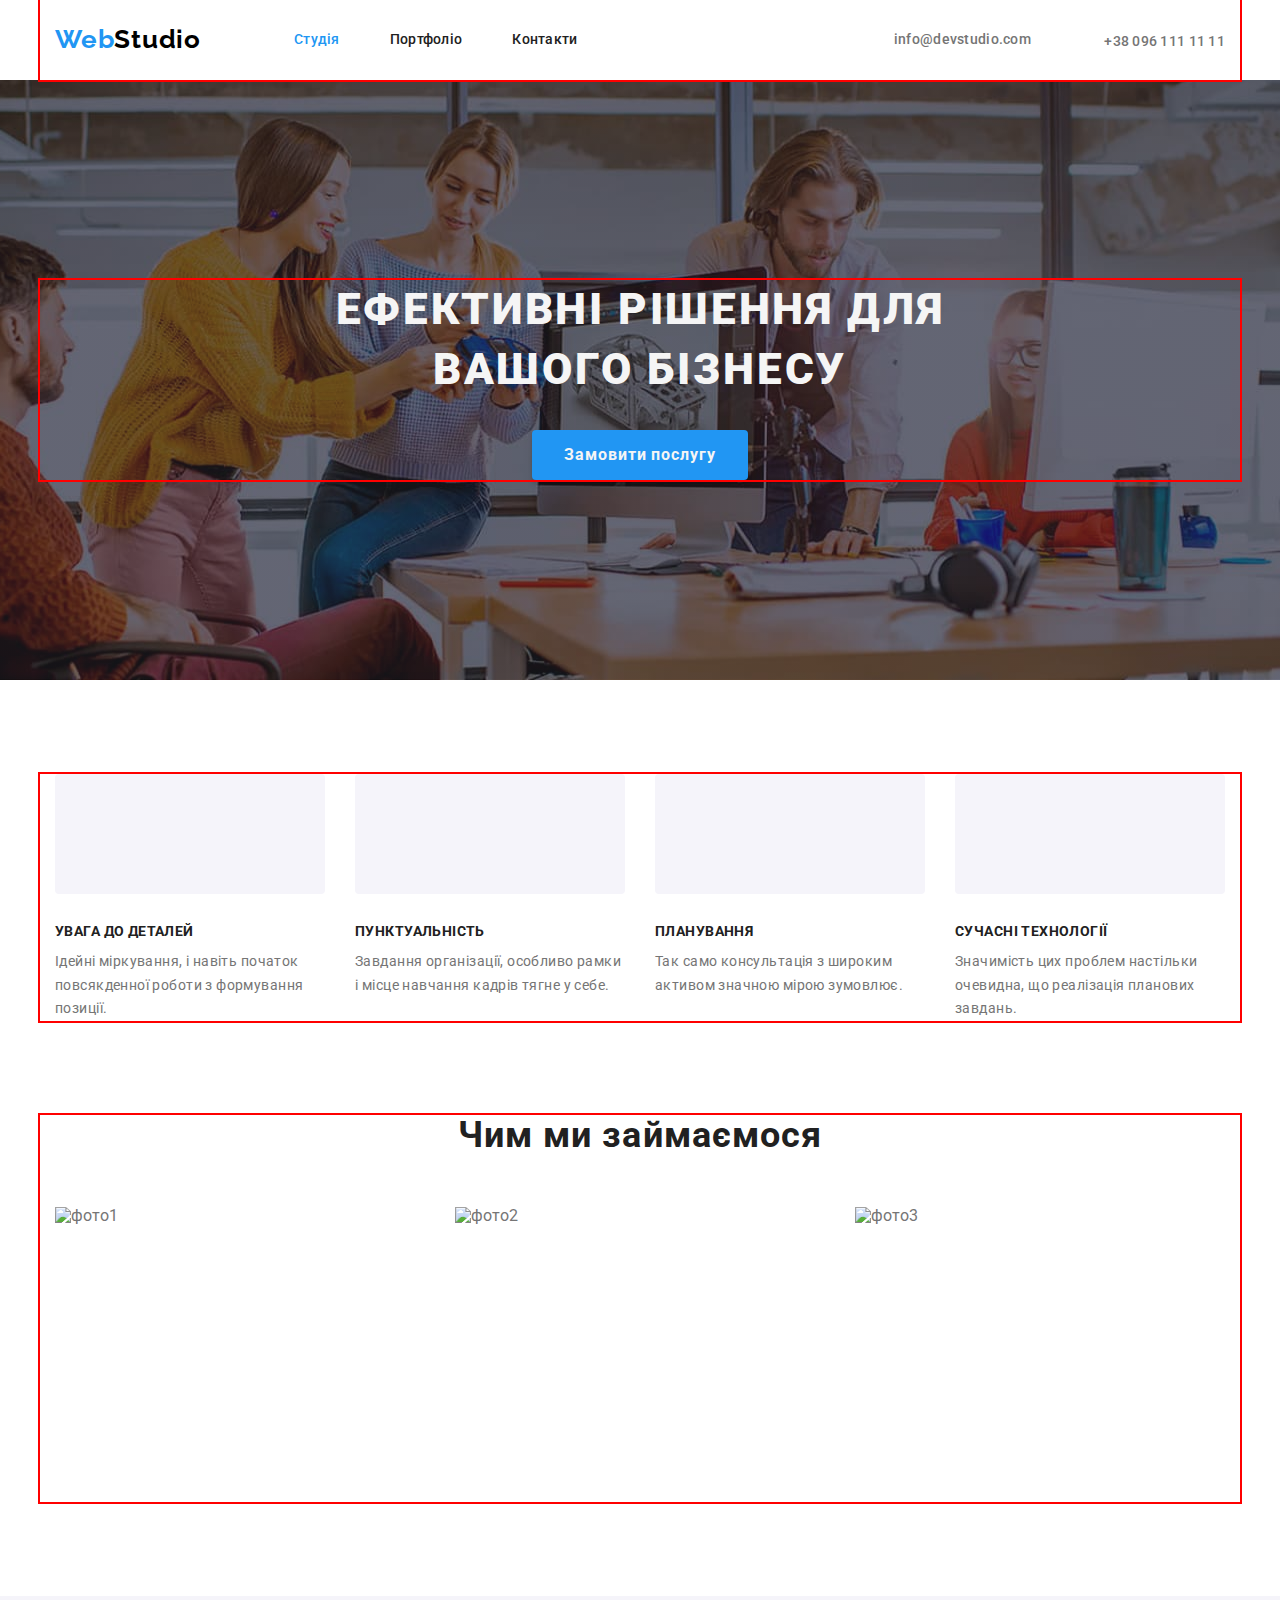
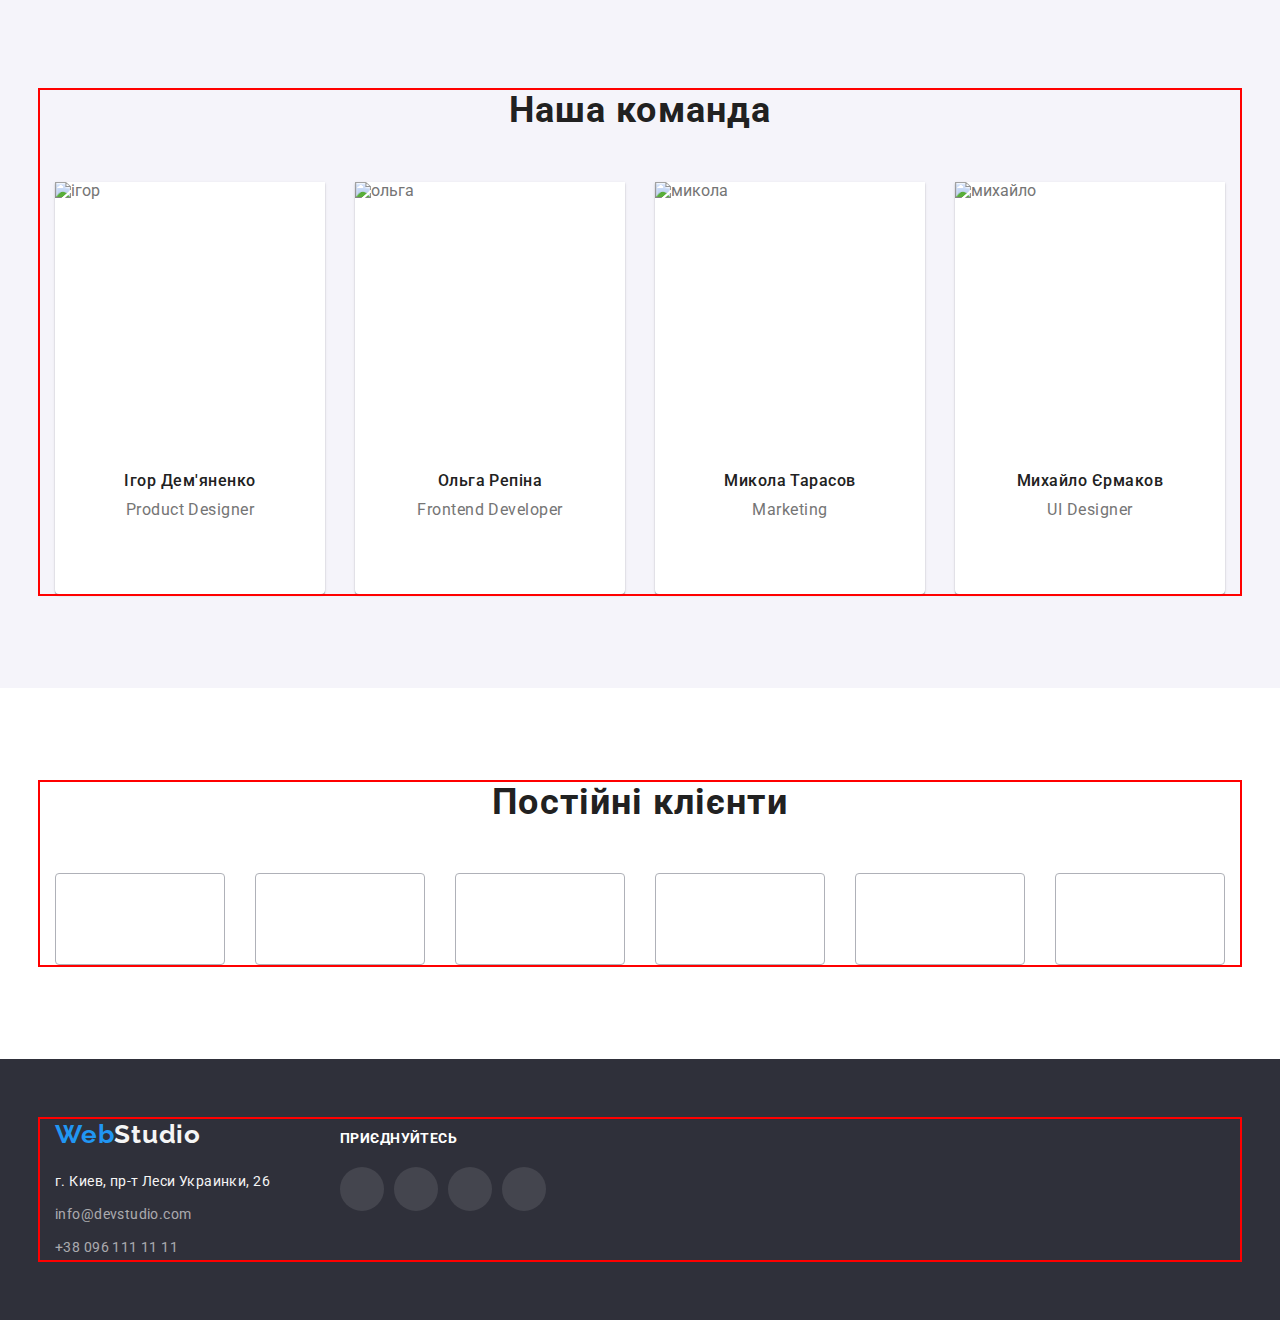
==== index.html @ 37b9185a "1" ====
<!DOCTYPE html>
<html lang="uk">
<head>
    <meta charset="UTF-8">
    <meta http-equiv="X-UA-Compatible" content="IE=edge">
    <meta name="viewport" content="width, initial-scale=1.0">
    <title>Document</title>
    <link
      rel="stylesheet"
      href="https://cdnjs.cloudflare.com/ajax/libs/modern-normalize/1.1.0/modern-normalize.css"
      integrity="sha512-Y0MM+V6ymRKN2zStTqzQ227DWhhp4Mzdo6gnlRnuaNCbc+YN/ZH0sBCLTM4M0oSy9c9VKiCvd4Jk44aCLrNS5Q=="
      crossorigin="anonymous"
      referrerpolicy="no-referrer"
    />
    <link rel="preconnect" href="https://fonts.googleapis.com">
    <link rel="preconnect" href="https://fonts.gstatic.com" crossorigin>
    <link
      href="https://fonts.googleapis.com/css2?family=Raleway:wght@700&family=Roboto:wght@400;500;700;900&display=swap"
      rel="stylesheet">
    <link rel="stylesheet" href="./css/styles.css">
</head>
<body>
    <header class="header">
        <div class="container">
        <a href="./index.html" class="logo">Web<span class="logo-black">Studio</span></a>
            <nav>
            <ul class="header-item list">
                <li><a href="./index.html" class="header-link current">Студія</a></li>
                <li><a href="./portfolio.html" class="header-link">Портфоліо</a></li>
                <li><a href="" class="header-link">Контакти</a></li>
            </ul>     
        </nav>
        <ul class="contact-item list">
            <li class="contact-list-list"><a href="mailto:info@devstudio.com" class="contact-link">
                <svg class="contact-icon" width="16" height="12">
                    <use href="./images/icons.svg#icon-envelope"></use>
                </svg>
                  info@devstudio.com</a>
            </li>
            <li><a href="tel:+380961111111" class="contact-link">
                <svg class="contact-icon" width="10" height="16">
                    <use href="./images/icons.svg#icon-vector"></use>
                  </svg>
                  +38 096 111 11 11</a>
            </li>
        </ul>
        </div>
    </header>
    <main>
        <section class="order">
        <div class="container">
        <h1 class="order-title">Ефективні рішення для вашого бізнесу</h1>
        <button type="button" class="order-btn">Замовити послугу</button>
        </div>
        </section>
        <section class="section features-content">
            <div class="container">
            <h2 class="visually-hidden">Особливості</h2>
            <ul class="features list">
            <li class="features-item">
                <div class="features-box">
                    <svg class="features-img" width="70" height="70">
                        <use href="./images/icons.svg#icon-antenna"></use>
                      </svg>
                </div>
                <h3 class="benefits">увага до деталей</h3>
                <p class="ben-about">Ідейні міркування, і навіть початок повсякденної роботи з формування позиції.</p>
            </li>
            <li class="features-item">
                <div class="features-box">
                    <svg class="features-img" width="70" height="70">
                        <use href="./images/icons.svg#icon-clock"></use>
                    </svg>
                </div>
                <h3 class="benefits">пунктуальність</h3>
                <p class="ben-about">Завдання організації, особливо рамки і місце навчання кадрів тягне у себе.</p>
            </li>
            <li class="features-item">
                <div class="features-box">
                    <svg class="features-img" width="70" height="70">
                        <use href="./images/icons.svg#icon-diagram"></use>
                    </svg>
                </div>
                <h3 class="benefits">планування</h3>
                <p class="ben-about">Так само консультація з широким активом значною мірою зумовлює.</p>
            </li>
            <li class="features-item">
                <div class="features-box">
                    <svg class="features-img" width="70" height="70">
                        <use href="./images/icons.svg#icon-astronaut"></use>
                    </svg>
                </div>
                <h3 class="benefits">сучасні технології</h3>
                <p class="ben-about">Значимість цих проблем настільки очевидна, що реалізація планових завдань.</p>
            </li>
            </ul>
            </div>
        </section>
        <section class="section about-section">
            <div class="container">
            <h2 class="about">Чим ми займаємося</h2>
            <ul class="list employment">
            <li class="employment-item"><img src="./images/photo1.jpg" alt="фото1" width="370" height="295" class="employment-image"></li>
            <li class="employment-item"><img src="./images/photo2.jpg" alt="фото2" width="370" height="295" class="employment-image"></li>
            <li class="employment-item"><img src="./images/photo3.jpg" alt="фото3" width="370" height="295" class="employment-image"></li>
            </ul>
            </div>
        </section>
        <section class="team-sec section">
            <div class="container">
            <h2 class="team-title">Наша команда</h2>
                    <ul class="team list">
                    <li class="team-win">
                        <img class="team-image" src="./images/photo4.jpg" alt="ігор" width="270" height="260">
                        <div class="team-box">
                            <h3 class="team-name">Ігор Дем'яненко</h3>
                            <p lang="en" class="team-text">Product Designer</p>
                            <ul class="team-soc list">
                                <li class="team-soc-item">
                                    <a href="" class="team-soc-link">
                                        <svg class="team-soc-icon" width="20" height="20">
                                          <use href="./images/icons.svg#icon-instagram"></use>
                                        </svg>
                                    </a>
                                </li>
                                <li class="team-soc-item">
                                    <a href="" class="team-soc-link">
                                        <svg class="team-soc-icon" width="20" height="20">
                                          <use href="./images/icons.svg#icon-twitter"></use>
                                        </svg>
                                    </a>
                                </li>
                                <li class="team-soc-item">
                                    <a href="" class="team-soc-link">
                                        <svg class="team-soc-icon" width="20" height="20">
                                          <use href="./images/icons.svg#icon-facebook"></use>
                                        </svg>
                                    </a>
                                </li>
                                <li class="team-soc-item">
                                    <a href="" class="team-soc-link">
                                    <svg class="team-soc-icon" width="20" height="20">
                                      <use href="./images/icons.svg#icon-linkedin"></use>
                                    </svg>
                                  </a>
                                </li>
                            </ul>
                        </div>               
                    </li>
                    <li class="team-win">
                        <img class="team-image" src="./images/photo5.jpg" alt="ольга" width="270" height="260">
                        <div class="team-box">
                            <h3 class="team-name">Ольга Репіна</h3>
                            <p lang="en" class="team-text">Frontend Developer</p>
                            <ul class="team-soc list">
                                <li class="team-soc-item">
                                    <a href="" class="team-soc-link">
                                        <svg class="team-soc-icon" width="20" height="20">
                                          <use href="./images/icons.svg#icon-instagram"></use>
                                        </svg>
                                    </a>
                                </li>
                                <li class="team-soc-item">
                                    <a href="" class="team-soc-link">
                                        <svg class="team-soc-icon" width="20" height="20">
                                          <use href="./images/icons.svg#icon-twitter"></use>
                                        </svg>
                                    </a>
                                </li>
                                <li class="team-soc-item">
                                    <a href="" class="team-soc-link">
                                        <svg class="team-soc-icon" width="20" height="20">
                                          <use href="./images/icons.svg#icon-facebook"></use>
                                        </svg>
                                    </a>
                                </li>
                                <li class="team-soc-item">
                                    <a href="" class="team-soc-link">
                                    <svg class="team-soc-icon" width="20" height="20">
                                      <use href="./images/icons.svg#icon-linkedin"></use>
                                    </svg>
                                  </a>
                                </li>
                            </ul>
                        </div>
                    </li>
                    <li class="team-win">
                        <img class="team-image" src="./images/photo6.jpg" alt="микола" width="270" height="260">
                        <div class="team-box">
                            <h3 class="team-name">Микола Тарасов</h3>
                            <p lang="en" class="team-text">Marketing</p>
                            <ul class="team-soc list">
                                <li class="team-soc-item">
                                    <a href="" class="team-soc-link">
                                        <svg class="team-soc-icon" width="20" height="20">
                                          <use href="./images/icons.svg#icon-instagram"></use>
                                        </svg>
                                    </a>
                                </li>
                                <li class="team-soc-item">
                                    <a href="" class="team-soc-link">
                                        <svg class="team-soc-icon" width="20" height="20">
                                          <use href="./images/icons.svg#icon-twitter"></use>
                                        </svg>
                                    </a>
                                </li>
                                <li class="team-soc-item">
                                    <a href="" class="team-soc-link">
                                        <svg class="team-soc-icon" width="20" height="20">
                                          <use href="./images/icons.svg#icon-facebook"></use>
                                        </svg>
                                    </a>
                                </li>
                                <li class="team-soc-item">
                                    <a href="" class="team-soc-link">
                                    <svg class="team-soc-icon" width="20" height="20">
                                      <use href="./images/icons.svg#icon-linkedin"></use>
                                    </svg>
                                  </a>
                                </li>
                            </ul>
                        </div>
                   </li>
                    <li class="team-win">
                        <img class="team-image" src="./images/photo7.jpg" alt="михайло" width="270" height="260">
                        <div class="team-box">
                            <h3 class="team-name">Михайло Єрмаков</h3>
                            <p lang="en" class="team-text">UI Designer</p>
                            <ul class="team-soc list">
                                <li class="team-soc-item">
                                    <a href="" class="team-soc-link">
                                        <svg class="team-soc-icon" width="20" height="20">
                                          <use href="./images/icons.svg#icon-instagram"></use>
                                        </svg>
                                    </a>
                                </li>
                                <li class="team-soc-item">
                                    <a href="" class="team-soc-link">
                                        <svg class="team-soc-icon" width="20" height="20">
                                          <use href="./images/icons.svg#icon-twitter"></use>
                                        </svg>
                                    </a>
                                </li>
                                <li class="team-soc-item">
                                    <a href="" class="team-soc-link">
                                        <svg class="team-soc-icon" width="20" height="20">
                                          <use href="./images/icons.svg#icon-facebook"></use>
                                        </svg>
                                    </a>
                                </li>
                                <li class="team-soc-item">
                                    <a href="" class="team-soc-link">
                                    <svg class="team-soc-icon" width="20" height="20">
                                      <use href="./images/icons.svg#icon-linkedin"></use>
                                    </svg>
                                  </a>
                                </li>
                            </ul>
                        </div>
                    </li>
                </ul>
            </div>
        </section>
        <section class="section">
            <div class="container">
                <h2 class="team-title">Постійні клієнти</h2>
                <ul class="customers-list list">
                    <li class="customers-item">
                        <a href="" class="customers-link">
                            <svg class="customers-logo" width="106" height="60">
                              <use href="./images/icons.svg#icon-logo"></use>
                            </svg>
                          </a>
                    </li>
                    <li class="customers-item">
                        <a href="" class="customers-link">
                            <svg class="customers-logo" width="106" height="60">
                              <use href="./images/icons.svg#icon-logo-1"></use>
                            </svg>
                          </a>
                    </li>
                    <li class="customers-item">
                        <a href="" class="customers-link">
                            <svg class="customers-logo" width="106" height="60">
                              <use href="./images/icons.svg#icon-logo-2"></use>
                            </svg>
                          </a>
                    </li>
                    <li class="customers-item">
                        <a href="" class="customers-link">
                            <svg class="customers-logo" width="106" height="60">
                              <use href="./images/icons.svg#icon-logo-3"></use>
                            </svg>
                          </a>
                    </li>
                    <li class="customers-item">
                        <a href="" class="customers-link">
                            <svg class="customers-logo" width="106" height="60">
                              <use href="./images/icons.svg#icon-logo-4"></use>
                            </svg>
                          </a>
                    </li>
                    <li class="customers-item">
                        <a href="" class="customers-link">
                            <svg class="customers-logo" width="106" height="60">
                              <use href="./images/icons.svg#icon-logo-5"></use>
                            </svg>
                          </a>
                    </li>
                </ul>

            </div>

        </section>
    </main>
    <footer class="footer">
        <div class="container">
            <div class="footer-info">
                <div class="footer-adress-section">
            <a href="./index.html" class="logo-footer">Web<span class="logo-white">Studio</span></a>
            <address class="adress">
                <ul class="footer-adress list">
                    <li class="footer-list"><a href="https://goo.gl/maps/CPtrU1FHBa2aNyZL9" class="adress-nav" target="_blank" rel="noopener noreferrer nofollow">г. Киев, пр-т Леси Украинки, 26</a></li>
                    <li class="footer-list"><a href="mailto:info@devstudio.com" class="main-nav">info@devstudio.com</a></li>
                    <li class="footer-list"><a href="tel:+380961111111" class="main-nav">+38 096 111 11 11</a></li>
                </ul>
            </address>
                </div>
                <div class="footer-soc">
                    <h2 class="footer-soc-title">приєднуйтесь</h2>
                    <ul class="footer-soc-list list">
                        <li class="footer-soc-items">
                            <a class="footer-soc-link" href="">
                                <svg class="footer-soc-icon" width="20" height="20">
                                  <use href="./images/icons.svg#icon-instagram"></use>
                                </svg>
                              </a>
                        </li>
                        <li class="footer-soc-items">
                            <a class="footer-soc-link" href="">
                                <svg class="footer-soc-icon" width="20" height="20">
                                  <use href="./images/icons.svg#icon-twitter"></use>
                                </svg>
                              </a>
                        </li>
                        <li class="footer-soc-items">
                            <a class="footer-soc-link" href="">
                                <svg class="footer-soc-icon" width="20" height="20">
                                  <use href="./images/icons.svg#icon-facebook"></use>
                                </svg>
                              </a>
                        </li>
                        <li class="footer-soc-items">
                            <a class="footer-soc-link" href="">
                                <svg class="footer-soc-icon" width="20" height="20">
                                  <use href="./images/icons.svg#icon-linkedin"></use>
                                </svg>
                              </a>
                        </li>
                    </ul>
                </div>
             </div>
        </div>
    </footer>
</body>
</html>
---- css/styles.css ----
:root {
    --secondary-white-color: #F5F5F5;
    --primary-white-color: #FFFFFF;
    --title-text-color: #212121;
    --primary-text-color: #757575;
    --accent-color: #2196F3;
}
body {
    background-color: var(--primary-white-color);
    color: var(--primary-text-color);
    font-family:'Roboto', sans-serif;
    font-style: normal;
}
h1,
h2,
h3,
p,
ul {
    margin: 0;
}
ul {
    padding: 0;
}
img {
    display: block;
    max-width: 100%;
    height: auto;
}
a {
    text-decoration: none;
}
.section {
    padding-top: 94px;
    padding-bottom: 94px;
}
.list {
    list-style: none;
}
.container {
    width: 1200px;
    padding-right: 15px;
    padding-left: 15px;
    margin: 0 auto;
    outline: 2px solid red;
}
.header .container {
    display: flex;
    align-items: center;
}
.logo {
    color: var(--accent-color);
    font-family: 'Raleway', sans-serif;
    font-weight: 700;
    font-size: 26px;
    line-height: 1.2;
    letter-spacing: 0.03em;
    text-decoration: none;

    display: inline-block;
    margin-right: 93px;
    align-items: center;
}
.logo-black {
    color: #000000;
}
.header {
    font-weight: 500;
    font-size: 14px;
    line-height: 1.14;
    background: var(--primary-white-color);
}
.header-link:hover,
.header-link:focus  {
    color: var(--accent-color);
}
.header-link {
    font-weight: 500;
    font-size: 14px;
    line-height: 1.14;
    letter-spacing: 0.02em;
    text-decoration: none;
    color: var(--title-text-color);

    display: block;
    padding: 32px 0 32px;
}
.current {
    color: var(--accent-color);
}
.header-item {
    text-align: center;
    display: flex;
    column-gap: 50px;
    margin-left: auto;
    color: var(--title-text-color);
}
.contact-item {
    display: flex;
    margin-left: auto;
    column-gap: 50px;
}
.contact-link {
    font-weight: 500;
    font-size: 14px;
    color: var(--primary-text-color);
    line-height: 1.14;
    letter-spacing: 0.02em;
    text-decoration: none;
}
.contact-link:hover,
.contact-link:focus {
    color: var(--accent-color);
}
.contact-list-list {
    display: flex;
    align-items: center;
    justify-content: center;
}
.contact-icon {
    margin-right: 10px;
    fill: currentColor;
}
.order {
    background: #2F303A;
    padding: 200px 0;
    max-width: 1600px;
    margin: 0 auto;
    background-image: linear-gradient(rgba(47, 48, 58, 0.4), rgba(47, 48, 58, 0.4)), url(../images/hero-bg.jpg);
    background-repeat: no-repeat;
    background-position: center;
    background-size: cover;
}
.order-title {
    font-weight: 900;
    font-size: 44px;
    line-height: 1.36;
    letter-spacing: 0.06em;
    text-align: center;
    text-transform: uppercase;
    color: var(--secondary-white-color);

    max-width: 696px;
    margin: 0 auto;
    margin-bottom: 30px;
}
.order-btn {
    padding: 10px 32px;
    margin: 0 auto;
}
.order-btn {
    min-width: 216px;
    height: 50px;
    font-family: 'Roboto';
    background: var(--accent-color);
    box-shadow: 0px 4px 4px rgba(0, 0, 0, 0.15);
    font-weight: 700;
    font-size: 16px;
    line-height: 1.87;
    letter-spacing: 0.06em;
    color: var(--secondary-white-color);

    cursor: pointer;
    align-items: center;
    text-align: center;
    display: flex;
    border-radius: 4px;
    border: none;
}
.order-btn:hover,
.order-btn:focus {
    background-color: #188CE8;
}
.features {
    display: flex;
    column-gap: 30px;
}
.features-img {
    display: flex;
    align-items: center;
    justify-content: center;
}
.features-box {
    width: 270px;
    height: 120px;
    background: #F5F4FA;
    border-radius: 4px;
    align-items: center;
    justify-content: center;
    margin-bottom: 30px;
    display: flex;
}
.features-item {
    flex-basis: calc((100% - 90px) / 4);
}
.benefits {
    font-weight: 700;
    font-size: 14px;
    line-height: 1.14;
    letter-spacing: 0.03em;
    text-transform: uppercase;
    color: var(--title-text-color);
    margin-bottom: 10px;
}
.ben-about {
    font-size: 14px;
    line-height: 1.71;
    letter-spacing: 0.03em;
}
.about-section {
    padding-top: 0;
}
.employment {
    display: flex;
    column-gap: 30px;
}
.about {
    font-weight: 700;
    font-size: 36px;
    line-height: 1.16;
    letter-spacing: 0.03em;
    color: var(--title-text-color);
    text-align: center;

    margin-bottom: 50px;
}
.team {
    display: flex;
    column-gap: 30px;
}
.team-sec {
    background-color: #F5F4FA;
}
.team-title {
    font-weight: 700;
    font-size: 36px;
    line-height: 1.16;
    letter-spacing: 0.03em;
    color: var(--title-text-color);
    text-align: center;

    margin-bottom: 50px;
}
.team-box {
    padding: 30px 0;
}
.team-soc {
    display: flex;
    justify-content: center;
    column-gap: 10px;
}
.team-soc-link {
    width: 44px;
    height: 44px;
    border-radius: 50%;
    display: flex;
    align-items: center;
    justify-content: center;
}
.team-soc-icon {
    fill: #AFB1B8;
}
.team-soc-link:hover,
.team-soc-link:focus {
    background-color: var(--accent-color);
}
.team-soc-link:hover .team-soc-icon,
.team-soc-link:focus .team-soc-icon {
    fill: #FFFFFF;
}
.team-name {
    font-weight: 500;
    font-size: 16px;
    line-height: 1.18;
    letter-spacing: 0.03em;
    color: var(--title-text-color);
    text-align: center;

    margin-bottom: 10px;
}
.team-text {
    font-size: 16px;
    line-height: 1.18;
    letter-spacing: 0.03em;
    text-align: center;
    color: var(--primary-text-color);
}
.team-win {
    background: #FFFFFF;
    box-shadow: 0px 1px 3px rgba(0, 0, 0, 0.12), 
    0px 1px 1px rgba(0, 0, 0, 0.14), 
    0px 2px 1px rgba(0, 0, 0, 0.2);
    border-radius: 0px 0px 4px 4px;

    width: calc((100% - 60px) / 3);
}
.customers-list {
    display: flex;
    align-items: center;
    justify-content: center;
    gap: 30px;
}
.customers-item {
    width: 170px;
    height: 92px;
}
.customers-link {
    display: flex;
    justify-content: center;
    align-items: center;
    width: 100%;
    height: 100%;
    border: 1px solid #AFB1B8;
    border-radius: 4px;
}
.customers-logo {
    fill: #AFB1B8;
}
.customers-link:hover,
.customers-link:focus {
    border-color: #2196F3;
}
.customers-link:hover .customers-logo,
.customers-link:focus .customers-logo {
    fill: #2196F3;
}
.footer {
    background: #2F303A;
    padding: 60px 0 60px;
}
.logo-footer {
    font-family: 'Raleway', sans-serif;
    font-style: normal;
    font-weight: 700;
    font-size: 26px;
    line-height: 1.19;
    letter-spacing: 0.03em;
    color: var(--accent-color);
    display: inline-block;

    margin-bottom: 20px;
}
.adress {
    font-style: normal;
}
.logo-white {
    color: var(--secondary-white-color);
}
.footer-list {
    margin-bottom: 9px;
}
.footer-list:last-child {
    margin-bottom: 0;
}
.adress-nav {
    font-size: 14px;
    line-height: 1.71;
    letter-spacing: 0.03em;
    color: var(--secondary-white-color);
    text-decoration: none;
}
.adress-nav:hover,
.adress-nav:focus {
    color: var(--accent-color);
}
.main-nav {
    font-size: 14px;
    line-height: 1.71;
    letter-spacing: 0.03em;
    color: rgba(255, 255, 255, 0.6);
    text-decoration: none;
}
.main-nav:hover,
.main-nav:focus {
    color: var(--accent-color);
}
.footer-info {
    display: flex;
    gap: 70px;
    align-items: baseline;
}
.footer-soc-title {
    font-weight: 700;
    font-size: 14px;
    line-height: 1.14;
    letter-spacing: 0.03em;
    text-transform: uppercase;
    color: var(--primary-white-color);
    margin-bottom: 20px;
}
.footer-soc-link {
    width: 44px;
    height: 44px;
    border-radius: 50%;
    display: flex;
    align-items: center;
    justify-content: center;
    background: rgba(255, 255, 255, 0.1);
    fill: #FFFFFF;
}
.footer-soc-list {
    display: flex;
    column-gap: 10px;
}
.portfolio {
    display: flex;
    justify-content: center;
    column-gap: 8px;
    margin-bottom: 50px;
}
.fil-btn {
    padding: 6px 22px;

    font-family: 'Roboto';
    background: #F5F4FA;
    border-radius: 4px;
    font-weight: 500;
    font-size: 16px;
    line-height: 1.62;
    letter-spacing: 0.03em;
    color: var(--title-text-color);
    text-align: center;
    border-radius: 4px;
    border: none;

    cursor: pointer;
}
.fil-btn:hover,
.fil-btn:focus {
    background: var(--accent-color);
    font-weight: 500;
    font-size: 16px;
    line-height: 1.62;
    color: var(--secondary-white-color);
    box-shadow: 0px 3px 1px rgba(0, 0, 0, 0.1),
    0px 1px 2px rgba(0, 0, 0, 0.08),
    0px 2px 2px rgba(0, 0, 0, 0.12);
    text-align: center;
    border-radius: none;
}
.portfolio-tech {
    display: flex;
    flex-wrap: wrap;
    gap: 30px;
}
.visually-hidden {
    position: absolute;
    white-space: nowrap;
    width: 1px;
    height: 1px;
    overflow: hidden;
    border: 0;
    padding: 0;
    clip: rect(0 0 0 0);
    clip-path: inset(50%);
    margin: -1px;
}
.projects {
    background-color: var(--secondary-white-color);
    flex-basis: calc((100% - 60px) / 3);
}
.portfolio-block {
    padding: 20px 24px;
    background: #FFFFFF;
    border: 1px solid #EEEEEE;
    border-top: none;
}
.projects-name {
    font-weight: 700;
    font-size: 18px;
    line-height: 2;
    letter-spacing: 0.06em;
    color: var(--title-text-color);

    margin-bottom: 4px;
}
.projects-class {
    font-size: 16px;
    line-height: 1.87;
    letter-spacing: 0.03em;
}
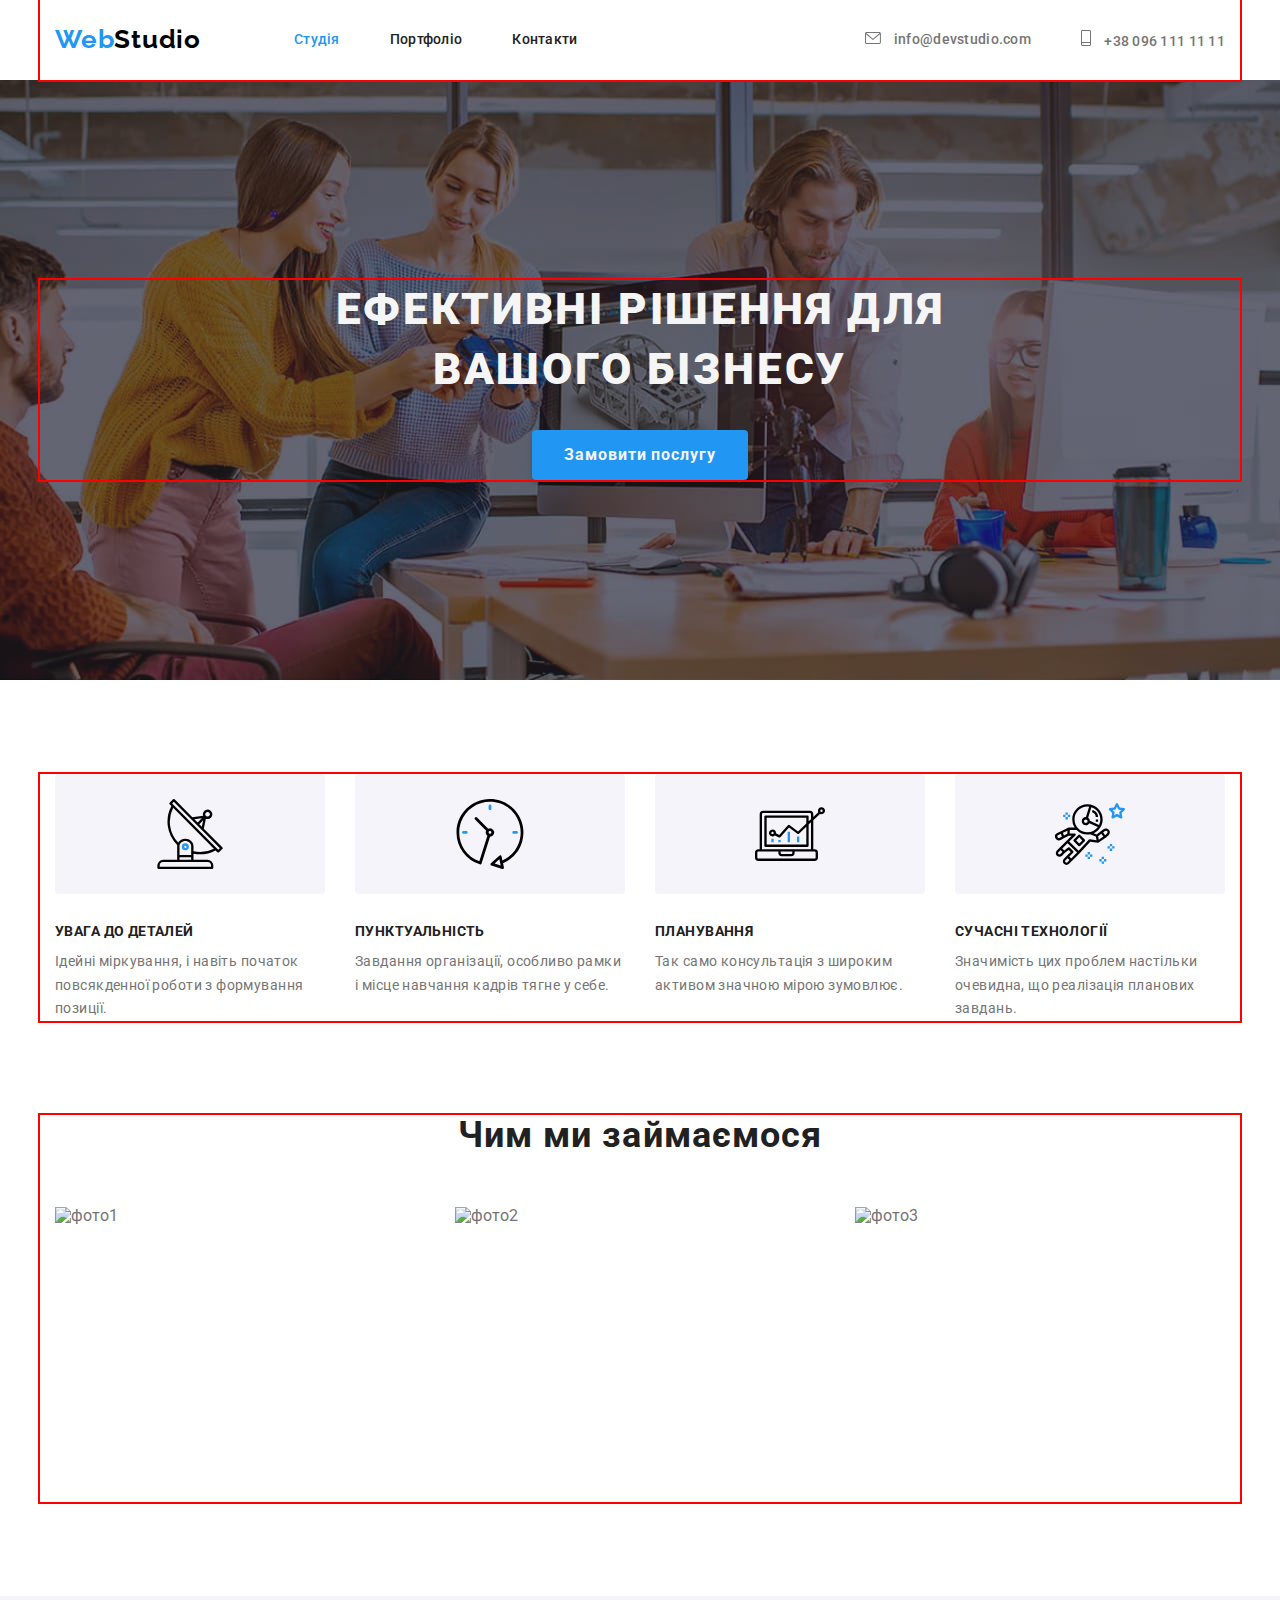
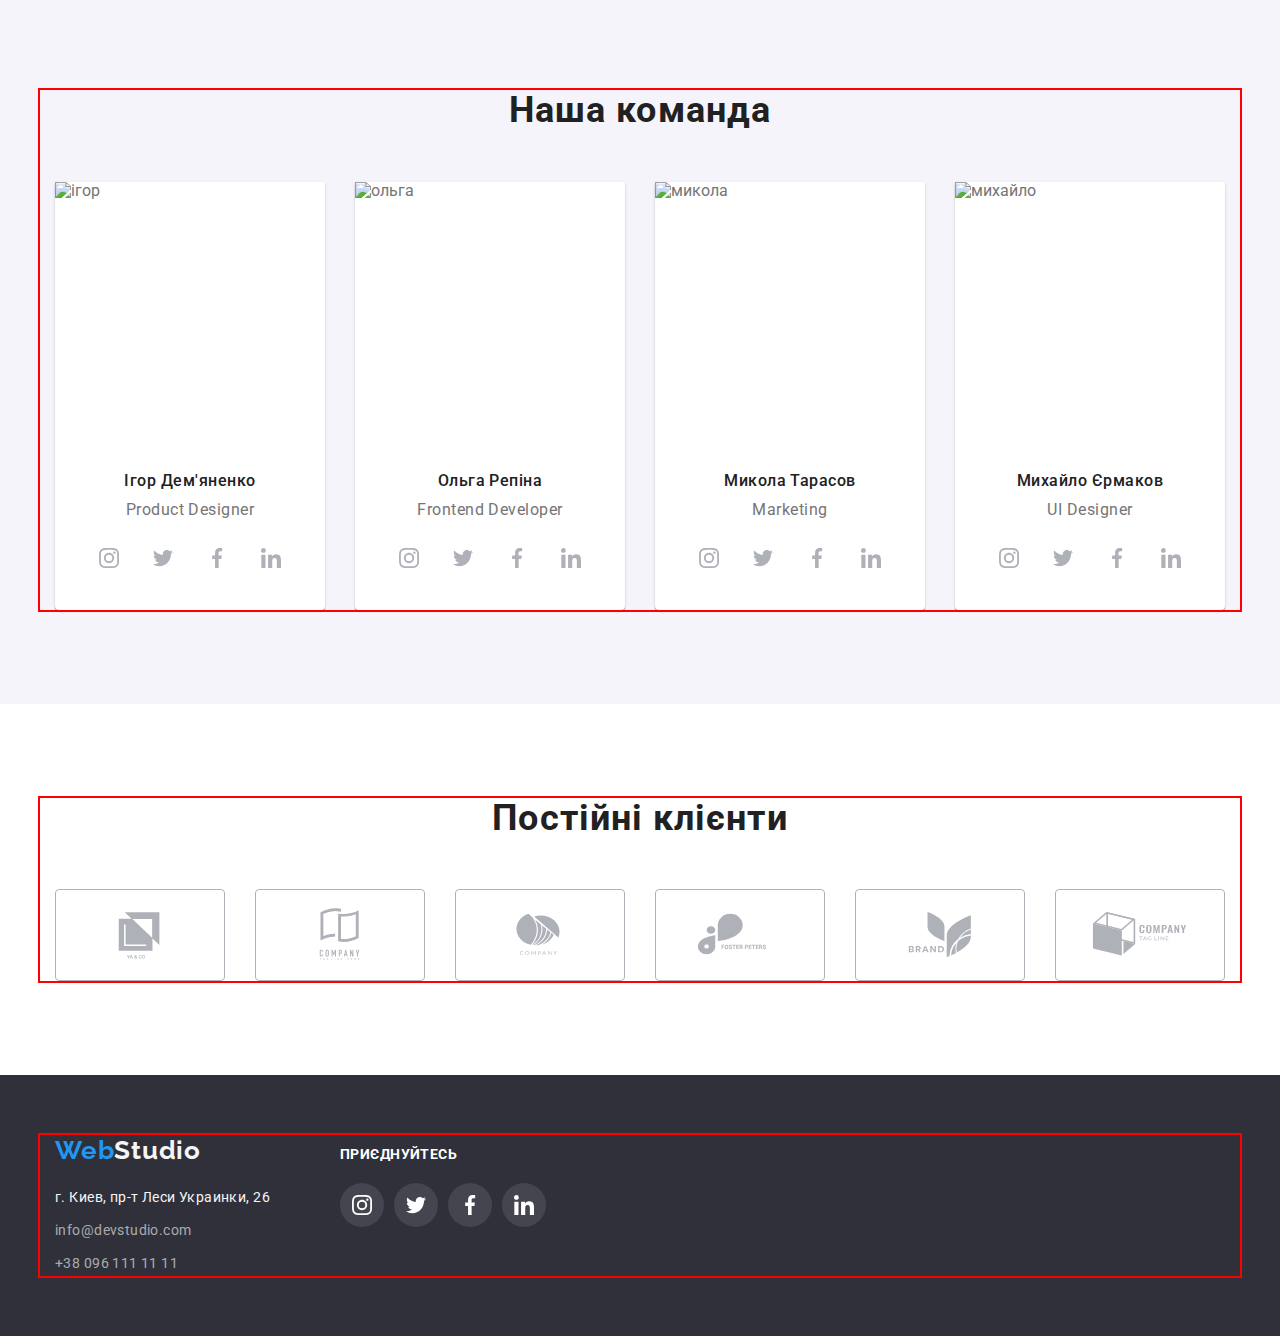
==== commit 7ad8a9bf: "1" ====
--- a/index.html
+++ b/index.html
@@ -327,7 +327,7 @@
             </address>
                 </div>
                 <div class="footer-soc">
-                    <h2 class="footer-soc-title">приєднуйтесь</h2>
+                    <p class="footer-soc-title">приєднуйтесь</p>
                     <ul class="footer-soc-list list">
                         <li class="footer-soc-items">
                             <a class="footer-soc-link" href="">
--- a/css/styles.css
+++ b/css/styles.css
@@ -283,6 +283,7 @@
     letter-spacing: 0.03em;
     text-align: center;
     color: var(--primary-text-color);
+    margin-bottom: 16px;
 }
 .team-win {
     background: #FFFFFF;
@@ -326,6 +327,7 @@
 .footer {
     background: #2F303A;
     padding: 60px 0 60px;
+    display: flex;
 }
 .logo-footer {
     font-family: 'Raleway', sans-serif;
@@ -396,6 +398,10 @@
     justify-content: center;
     background: rgba(255, 255, 255, 0.1);
     fill: #FFFFFF;
+}
+.footer-soc-link:hover,
+.footer-soc-link:focus {
+    background-color: var(--accent-color);
 }
 .footer-soc-list {
     display: flex;
@@ -458,6 +464,10 @@
     background-color: var(--secondary-white-color);
     flex-basis: calc((100% - 60px) / 3);
 }
+.projects:hover {
+    box-shadow: 0px 1px 1px rgba(0, 0, 0, 0.12), 0px 4px 4px rgba(0, 0, 0, 0.06), 
+    1px 4px 6px rgba(0, 0, 0, 0.16);
+}
 .portfolio-block {
     padding: 20px 24px;
     background: #FFFFFF;
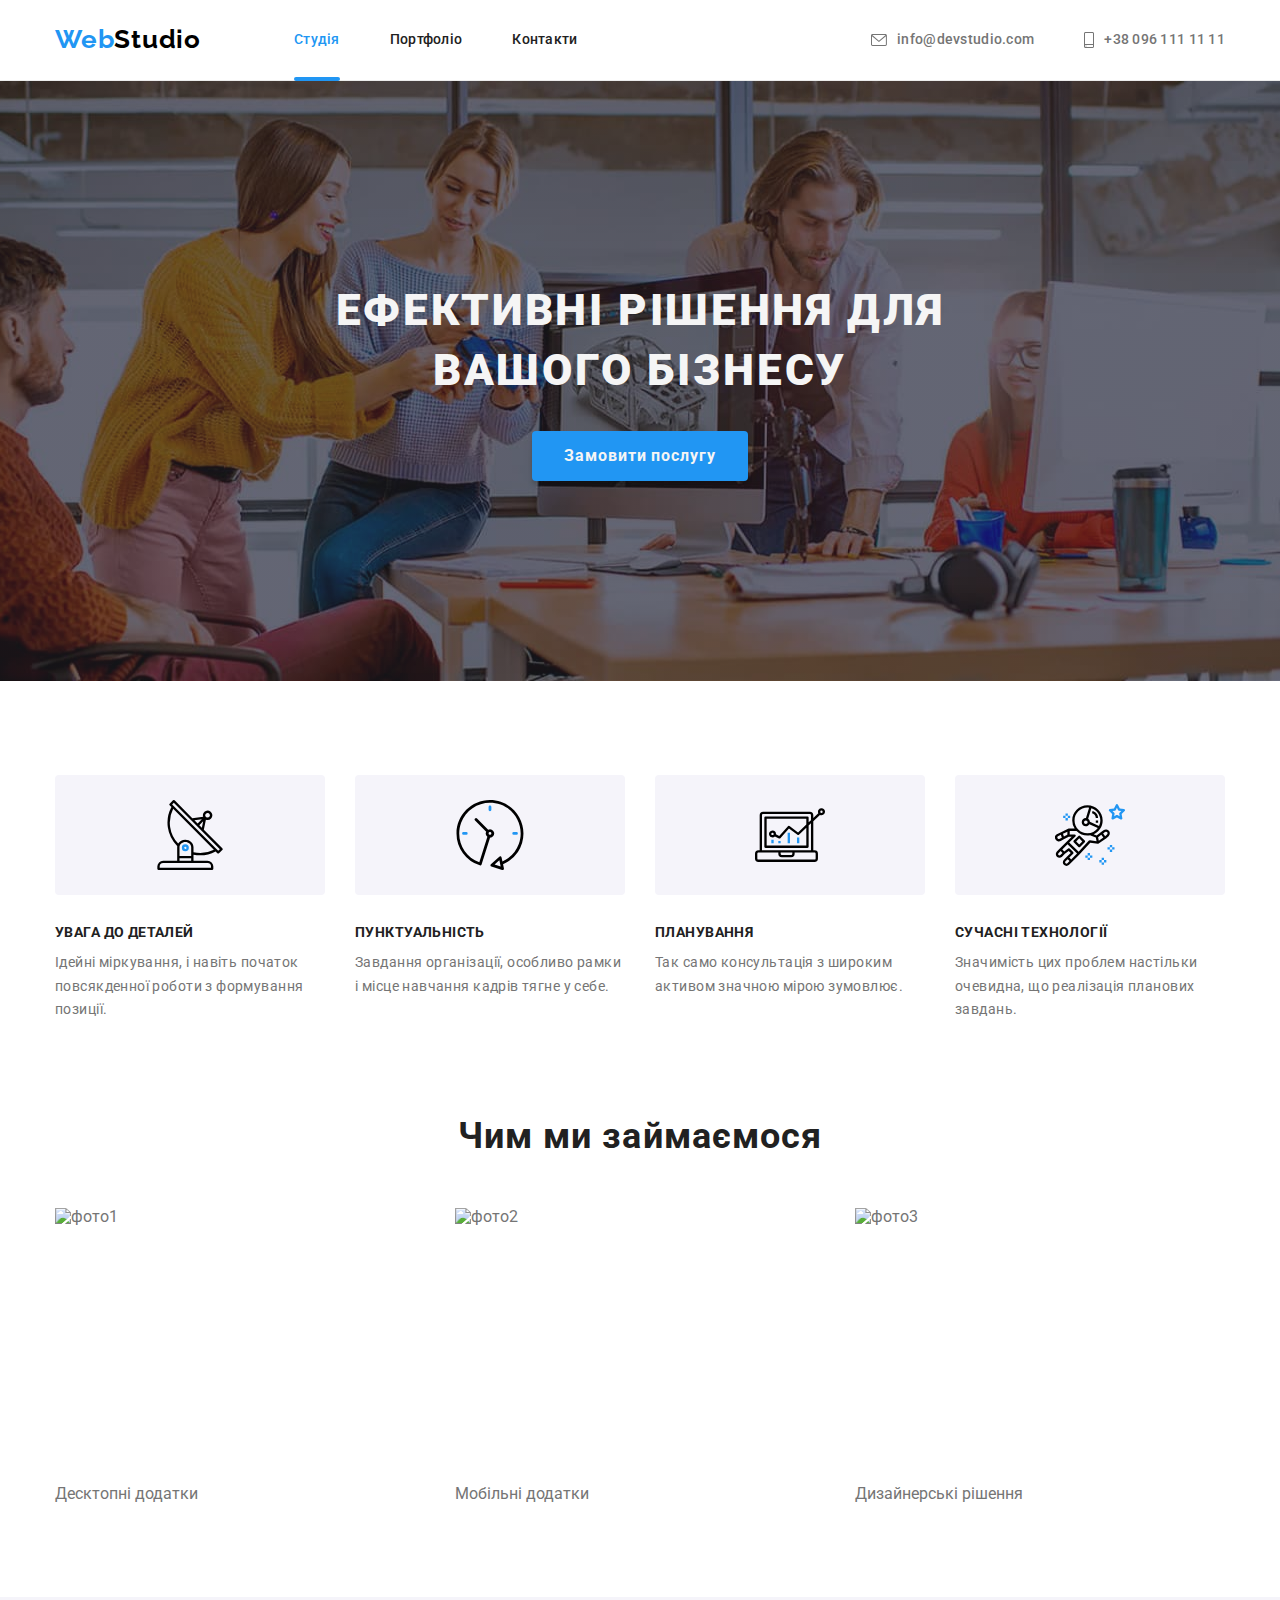
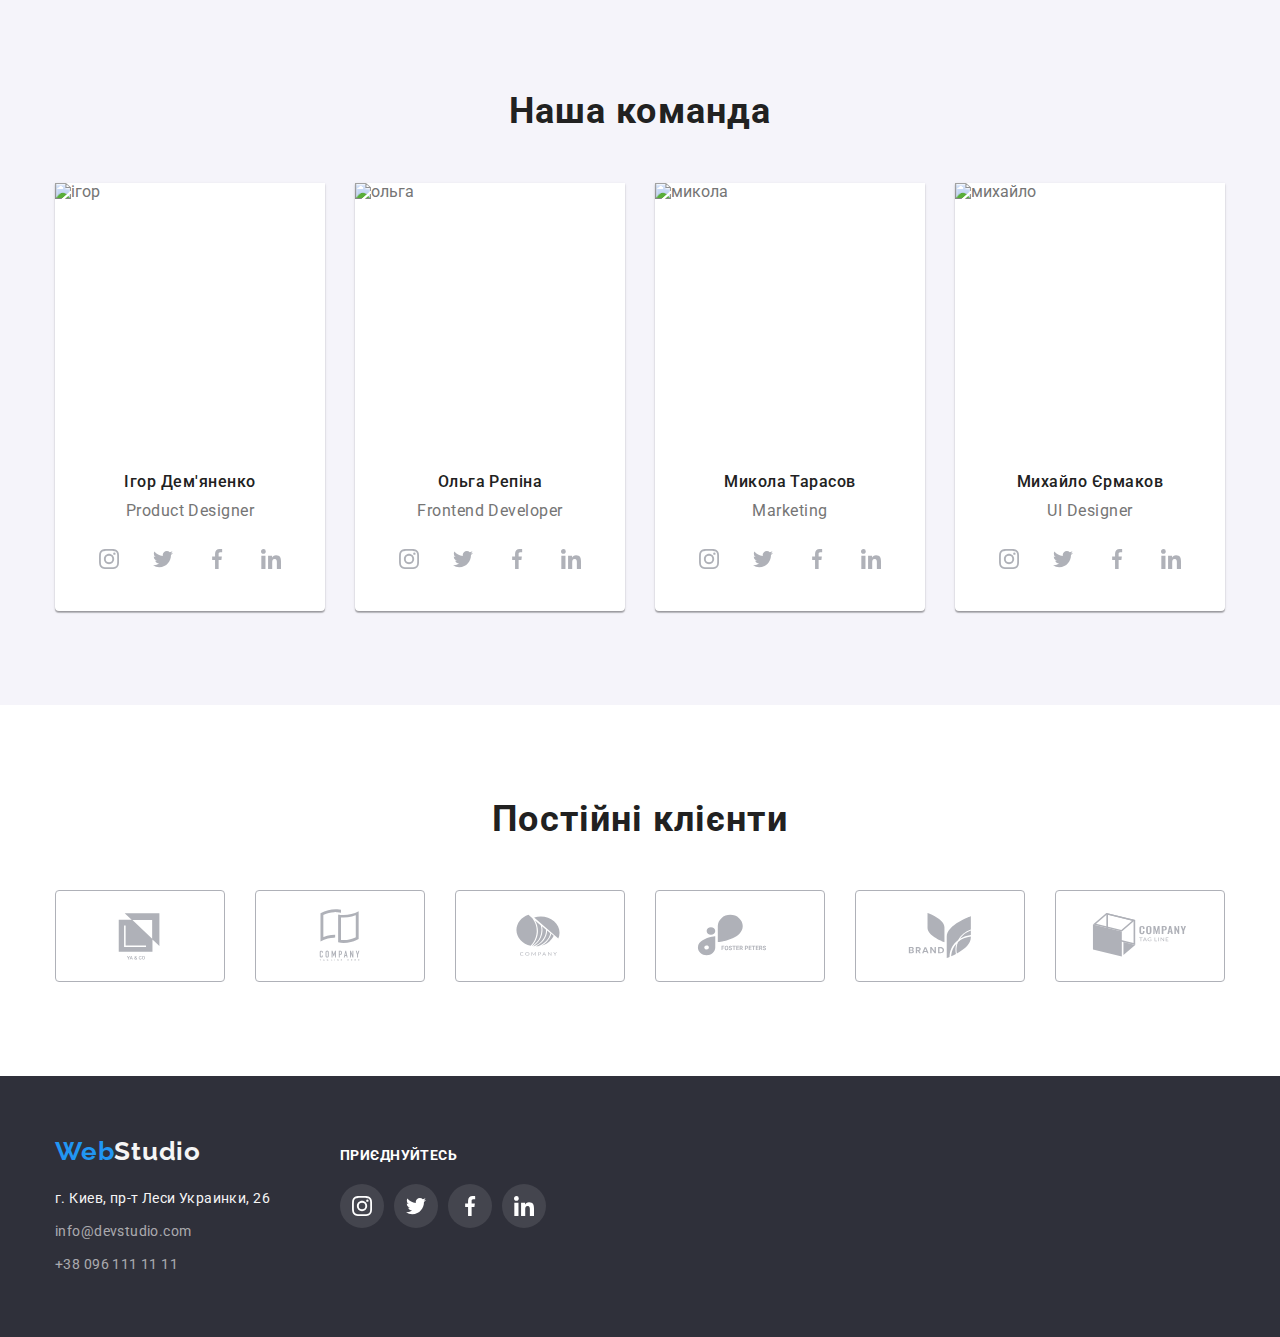
==== commit 897cafe9: "1" ====
--- a/index.html
+++ b/index.html
@@ -100,9 +100,18 @@
             <div class="container">
             <h2 class="about">Чим ми займаємося</h2>
             <ul class="list employment">
-            <li class="employment-item"><img src="./images/photo1.jpg" alt="фото1" width="370" height="295" class="employment-image"></li>
-            <li class="employment-item"><img src="./images/photo2.jpg" alt="фото2" width="370" height="295" class="employment-image"></li>
-            <li class="employment-item"><img src="./images/photo3.jpg" alt="фото3" width="370" height="295" class="employment-image"></li>
+            <li class="employment-item">
+                <img src="./images/photo1.jpg" alt="фото1" width="370" height="295" class="employment-image">
+                <p class="employment-text">Десктопні додатки</p>
+            </li>
+            <li class="employment-item">
+                <img src="./images/photo2.jpg" alt="фото2" width="370" height="295" class="employment-image">
+                <p class="employment-text">Мобільні додатки</p>
+            </li>
+            <li class="employment-item">
+                <img src="./images/photo3.jpg" alt="фото3" width="370" height="295" class="employment-image">
+                <p class="employment-text">Дизайнерські рішення</p>
+            </li>
             </ul>
             </div>
         </section>
--- a/css/styles.css
+++ b/css/styles.css
@@ -41,7 +41,7 @@
     padding-right: 15px;
     padding-left: 15px;
     margin: 0 auto;
-    outline: 2px solid red;
+    /*outline: 2px solid red;*/
 }
 .header .container {
     display: flex;
@@ -68,6 +68,7 @@
     font-size: 14px;
     line-height: 1.14;
     background: var(--primary-white-color);
+    border-bottom: 1px solid #ECECEC;
 }
 .header-link:hover,
 .header-link:focus  {
@@ -83,9 +84,14 @@
 
     display: block;
     padding: 32px 0 32px;
-}
-.current {
-    color: var(--accent-color);
+
+    transition-property: color;
+    transition-duration: 250ms;
+    transition-timing-function: cubic-bezier(0.4, 0, 0.2, 1);
+}
+.header-item .current {
+    color: var(--accent-color);
+    position: relative;
 }
 .header-item {
     text-align: center;
@@ -106,6 +112,22 @@
     line-height: 1.14;
     letter-spacing: 0.02em;
     text-decoration: none;
+    display: flex;
+    align-items: center;
+
+    transition-property: color;
+    transition-duration: 250ms;
+    transition-timing-function: cubic-bezier(0.4, 0, 0.2, 1);
+}
+.header-link.current::after {
+    content: '';
+    position: absolute;
+    bottom: -1px;
+    display: block;
+    width: 100%;
+    height: 4px;
+    background-color: var(--accent-color);
+    border-radius: 2px;
 }
 .contact-link:hover,
 .contact-link:focus {
@@ -165,6 +187,10 @@
     display: flex;
     border-radius: 4px;
     border: none;
+
+    transition-property: background-color;
+    transition-duration: 250ms;
+    transition-timing-function: cubic-bezier(0.4, 0, 0.2, 1);
 }
 .order-btn:hover,
 .order-btn:focus {
@@ -213,6 +239,9 @@
     display: flex;
     column-gap: 30px;
 }
+.employment-item {
+    position: relative;
+}
 .about {
     font-weight: 700;
     font-size: 36px;
@@ -222,6 +251,12 @@
     text-align: center;
 
     margin-bottom: 50px;
+}
+.employment-text {
+    position: absolute;
+    left: 0;
+    bottom: 0;
+    
 }
 .team {
     display: flex;
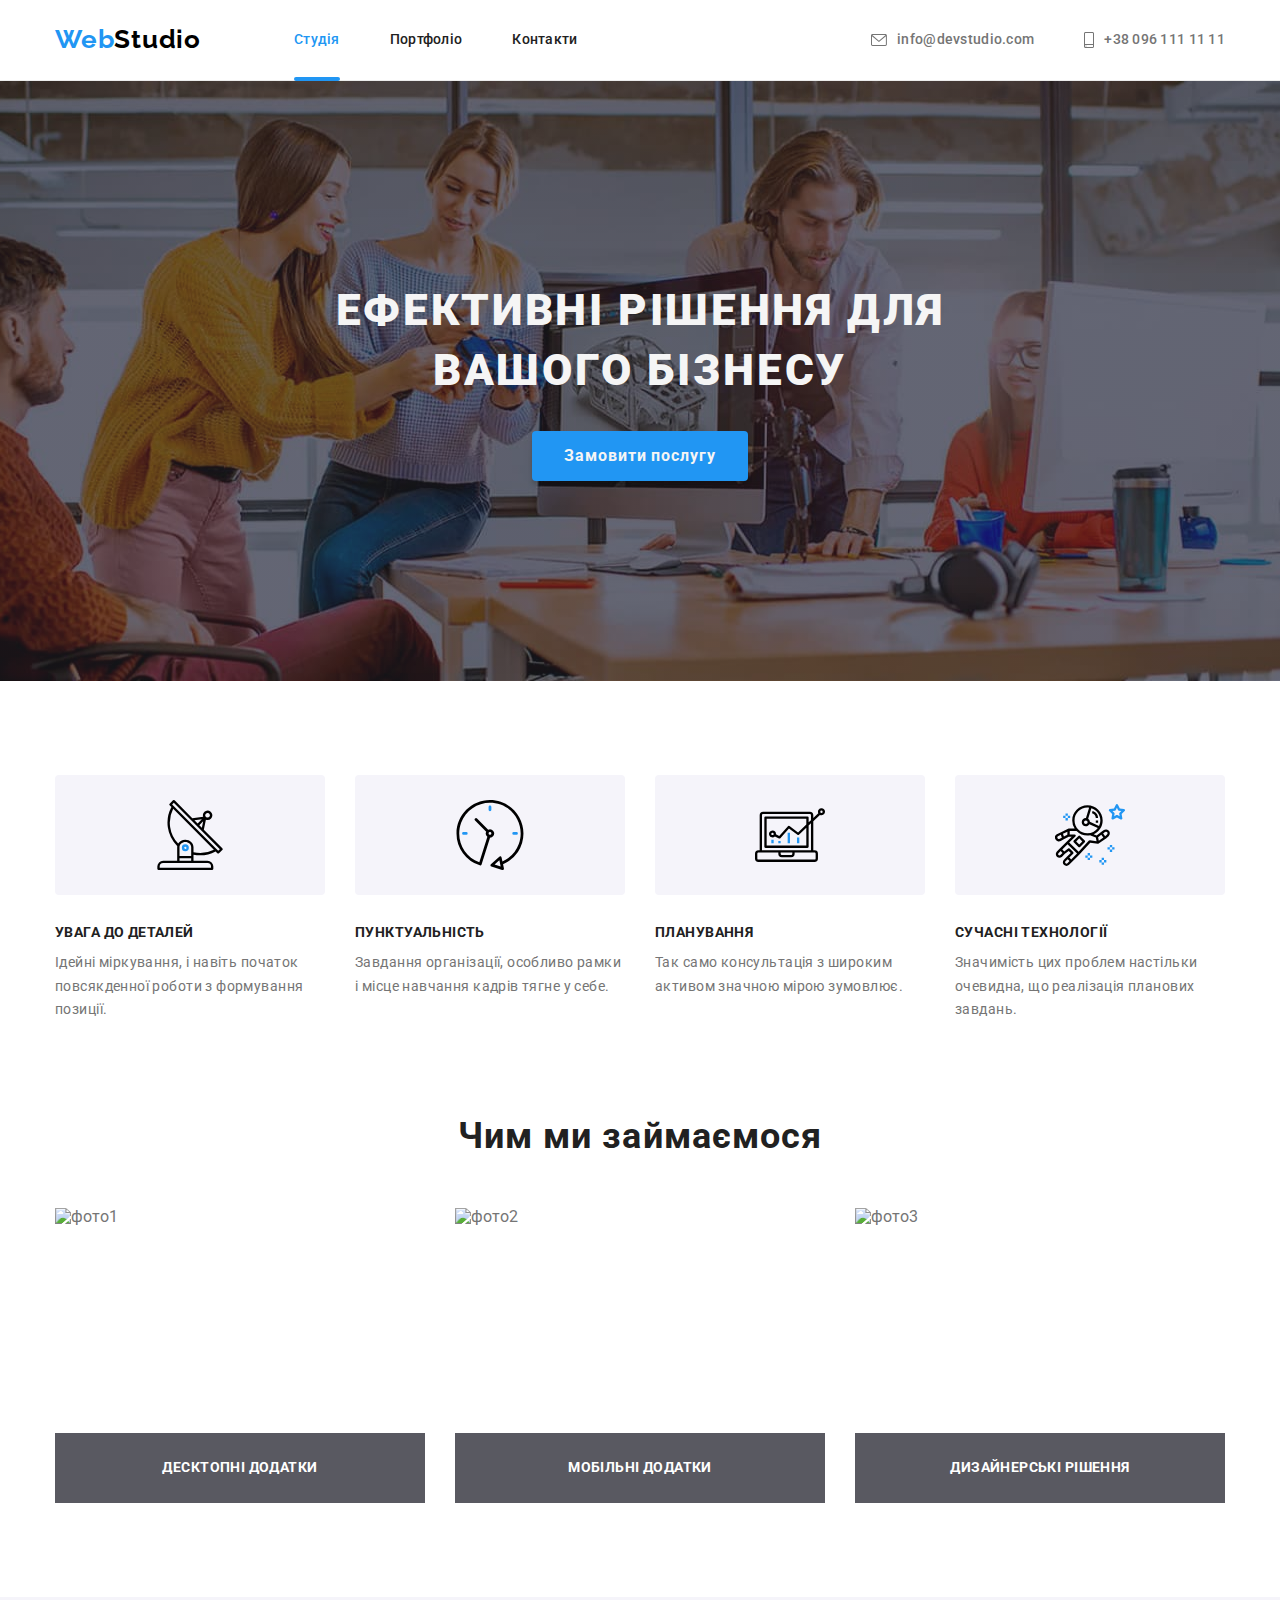
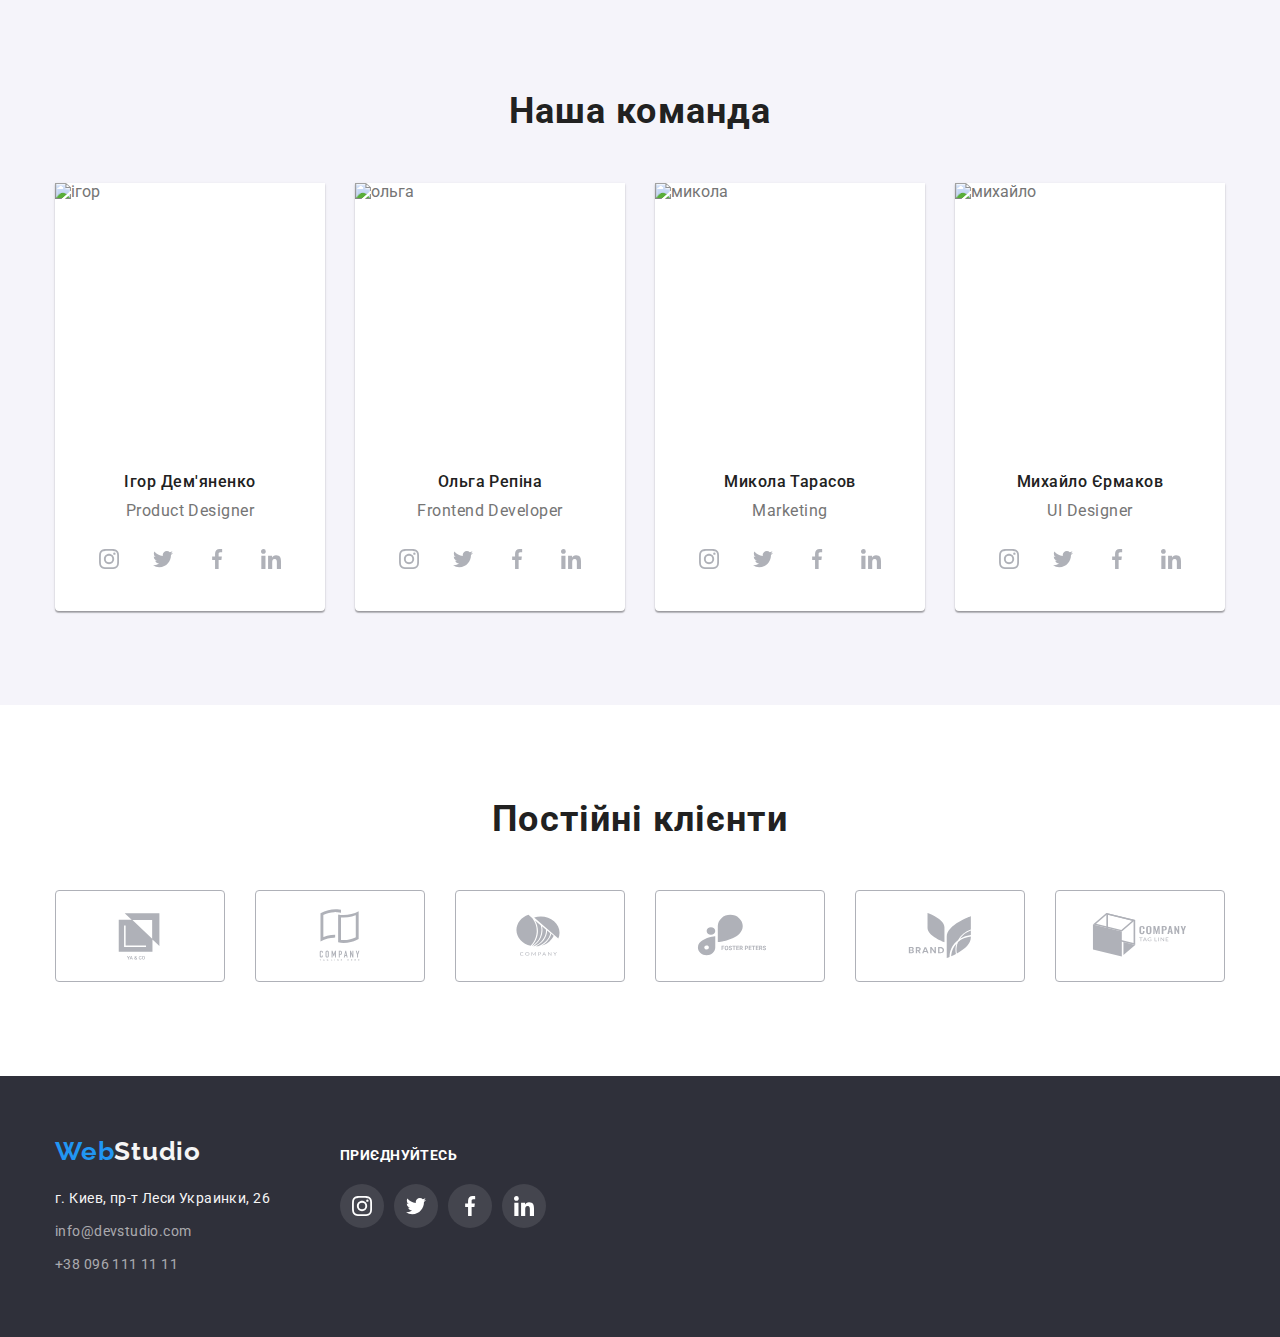
==== commit c77ba54e: "1" ====
--- a/index.html
+++ b/index.html
@@ -371,5 +371,14 @@
              </div>
         </div>
     </footer>
+    <div class="backdrop is-hidden" data-modal>
+        <div class="modal">
+            <button type="button" class="modal-close" data-modal-close>
+                <svg class="modal-close-icon" widht="18" height="18">
+                    <use></use>
+                </svg>
+            </button>
+        </div>
+    </div>
 </body>
 </html>--- a/css/styles.css
+++ b/css/styles.css
@@ -4,6 +4,7 @@
     --title-text-color: #212121;
     --primary-text-color: #757575;
     --accent-color: #2196F3;
+    --modal-btn-close-color: #000;
 }
 body {
     background-color: var(--primary-white-color);
@@ -256,7 +257,18 @@
     position: absolute;
     left: 0;
     bottom: 0;
-    
+    width: 100%;
+    display: flex;
+    justify-content: center;
+    align-items: center;
+    font-weight: 700;
+    font-size: 14px;
+    line-height: 1.14;
+    letter-spacing: 0.03em;
+    text-transform: uppercase;
+    color: var(--primary-white-color);
+    background: rgba(47, 48, 58, 0.8);
+    height: 70px;
 }
 .team {
     display: flex;
@@ -290,9 +302,17 @@
     display: flex;
     align-items: center;
     justify-content: center;
+
+    transition-property: background-color;
+    transition-duration: 250ms;
+    transition-timing-function: cubic-bezier(0.4, 0, 0.2, 1);
 }
 .team-soc-icon {
     fill: #AFB1B8;
+
+    transition-property: fill;
+    transition-duration: 250ms;
+    transition-timing-function: cubic-bezier(0.4, 0, 0.2, 1);
 }
 .team-soc-link:hover,
 .team-soc-link:focus {
@@ -347,9 +367,17 @@
     height: 100%;
     border: 1px solid #AFB1B8;
     border-radius: 4px;
+
+    transition-property: border-color;
+    transition-duration: 250ms;
+    transition-timing-function: cubic-bezier(0.4, 0, 0.2, 1);
 }
 .customers-logo {
     fill: #AFB1B8;
+
+    transition-property: fill;
+    transition-duration: 250ms;
+    transition-timing-function: cubic-bezier(0.4, 0, 0.2, 1);
 }
 .customers-link:hover,
 .customers-link:focus {
@@ -394,6 +422,10 @@
     letter-spacing: 0.03em;
     color: var(--secondary-white-color);
     text-decoration: none;
+
+    transition-property: color;
+    transition-duration: 250ms;
+    transition-timing-function: cubic-bezier(0.4, 0, 0.2, 1);
 }
 .adress-nav:hover,
 .adress-nav:focus {
@@ -405,6 +437,10 @@
     letter-spacing: 0.03em;
     color: rgba(255, 255, 255, 0.6);
     text-decoration: none;
+
+    transition-property: color;
+    transition-duration: 250ms;
+    transition-timing-function: cubic-bezier(0.4, 0, 0.2, 1);
 }
 .main-nav:hover,
 .main-nav:focus {
@@ -433,6 +469,10 @@
     justify-content: center;
     background: rgba(255, 255, 255, 0.1);
     fill: #FFFFFF;
+
+    transition-property: background-color;
+    transition-duration: 250ms;
+    transition-timing-function: cubic-bezier(0.4, 0, 0.2, 1);
 }
 .footer-soc-link:hover,
 .footer-soc-link:focus {
@@ -462,8 +502,11 @@
     text-align: center;
     border-radius: 4px;
     border: none;
-
     cursor: pointer;
+
+    transition-property: color, background-color, box-shadow;
+    transition-duration: 250ms;
+    transition-timing-function: cubic-bezier(0.4, 0, 0.2, 1);
 }
 .fil-btn:hover,
 .fil-btn:focus {
@@ -476,12 +519,47 @@
     0px 1px 2px rgba(0, 0, 0, 0.08),
     0px 2px 2px rgba(0, 0, 0, 0.12);
     text-align: center;
-    border-radius: none;
+    border-radius: 4px;
 }
 .portfolio-tech {
     display: flex;
     flex-wrap: wrap;
     gap: 30px;
+}
+.portfolio-link:hover .portfolio-top-text,
+.portfolio-link:focus .portfolio-top-text {
+    transform: translateY(0);
+}
+.portfolio-top-text {
+    position: absolute;
+    top: 0;
+    left: 0;
+    font-weight: 400;
+    font-size: 18px;
+    line-height: 1.56;
+    letter-spacing: 0.03em;
+    color: #FFFFFF;
+    background-color: rgba(33, 150, 243, 0.9);
+    padding: 63px 24px;
+    height: 100%;
+    transform: translateY(100%);
+    transition-duration: 250ms;
+    transition-timing-function: cubic-bezier(0.4, 0, 0.2, 1);
+}
+.portfolio-wrap {
+    position: relative;
+    overflow: hidden;
+}
+.portfolio-link {
+    display: block;
+
+    transition-property: box-shadow;
+    transition-duration: 250ms;
+    transition-timing-function: cubic-bezier(0.4, 0, 0.2, 1);
+}
+.portfolio-link:hover,
+.portfolio-link:focus {
+    box-shadow: 0px 1px 1px rgba(0, 0, 0, 0.12), 0px 4px 4px rgba(0, 0, 0, 0.06), 1px 4px 6px rgba(0, 0, 0, 0.16);
 }
 .visually-hidden {
     position: absolute;
@@ -523,3 +601,55 @@
     line-height: 1.87;
     letter-spacing: 0.03em;
 }
+.backdrop {
+    position: fixed;
+    top: 0;
+    width: 100%;
+    height: 100%;
+    background-color: rgba(48, 48, 48, 0.174);
+    transition: opacity 250ms cubic-bezier(0.4, 0, 0.2, 1), visibility 250ms;
+}
+.modal {
+    position: absolute;
+    width: 530px;
+    min-height: 580px;
+    background-color: #FFFFFF;
+    box-shadow: 0px 1px 3px rgba(0, 0, 0, 0.12), 0px 1px 1px rgba(0, 0, 0, 0.14), 0px 2px 1px rgba(0, 0, 0, 0.2);
+    border-radius: 4px;
+    top: 50%;
+    left: 50%;
+    transform: translate(-50%, -50%) scale(1) rotate(0);
+    transition: transform 250ms cubic-bezier(0.4, 0, 0.2, 1);
+}
+.backdrop.is-hidden .modal {
+    transform: translate(-50%, -50%) scale(0) rotate(-180deg);
+}
+.modal-close {
+    position: absolute;
+    top: 8px;
+    right: 8px;
+    width: 30px;
+    height: 30px;
+    display: flex;
+    justify-content: center;
+    align-items: center;
+    background-color: transparent;
+    border: 1px solid rgba(0, 0, 0, 0.1);
+    border-radius: 50%;
+}
+.is-hidden {
+    opacity: 0;
+    visibility: hidden;
+    pointer-events: none;
+}
+.modal-close-icon {
+    fill: var(--modal-btn-close-color);
+    cursor: pointer;
+    transition-property: fill;
+    transition-duration: 250ms;
+    transition-timing-function: cubic-bezier(0.4, 0, 0.2, 1);
+}
+.modal-close:hover .modal-close-icon,
+.modal-close:focus .modal-close-icon {
+    fill: var(--accent-color);
+}
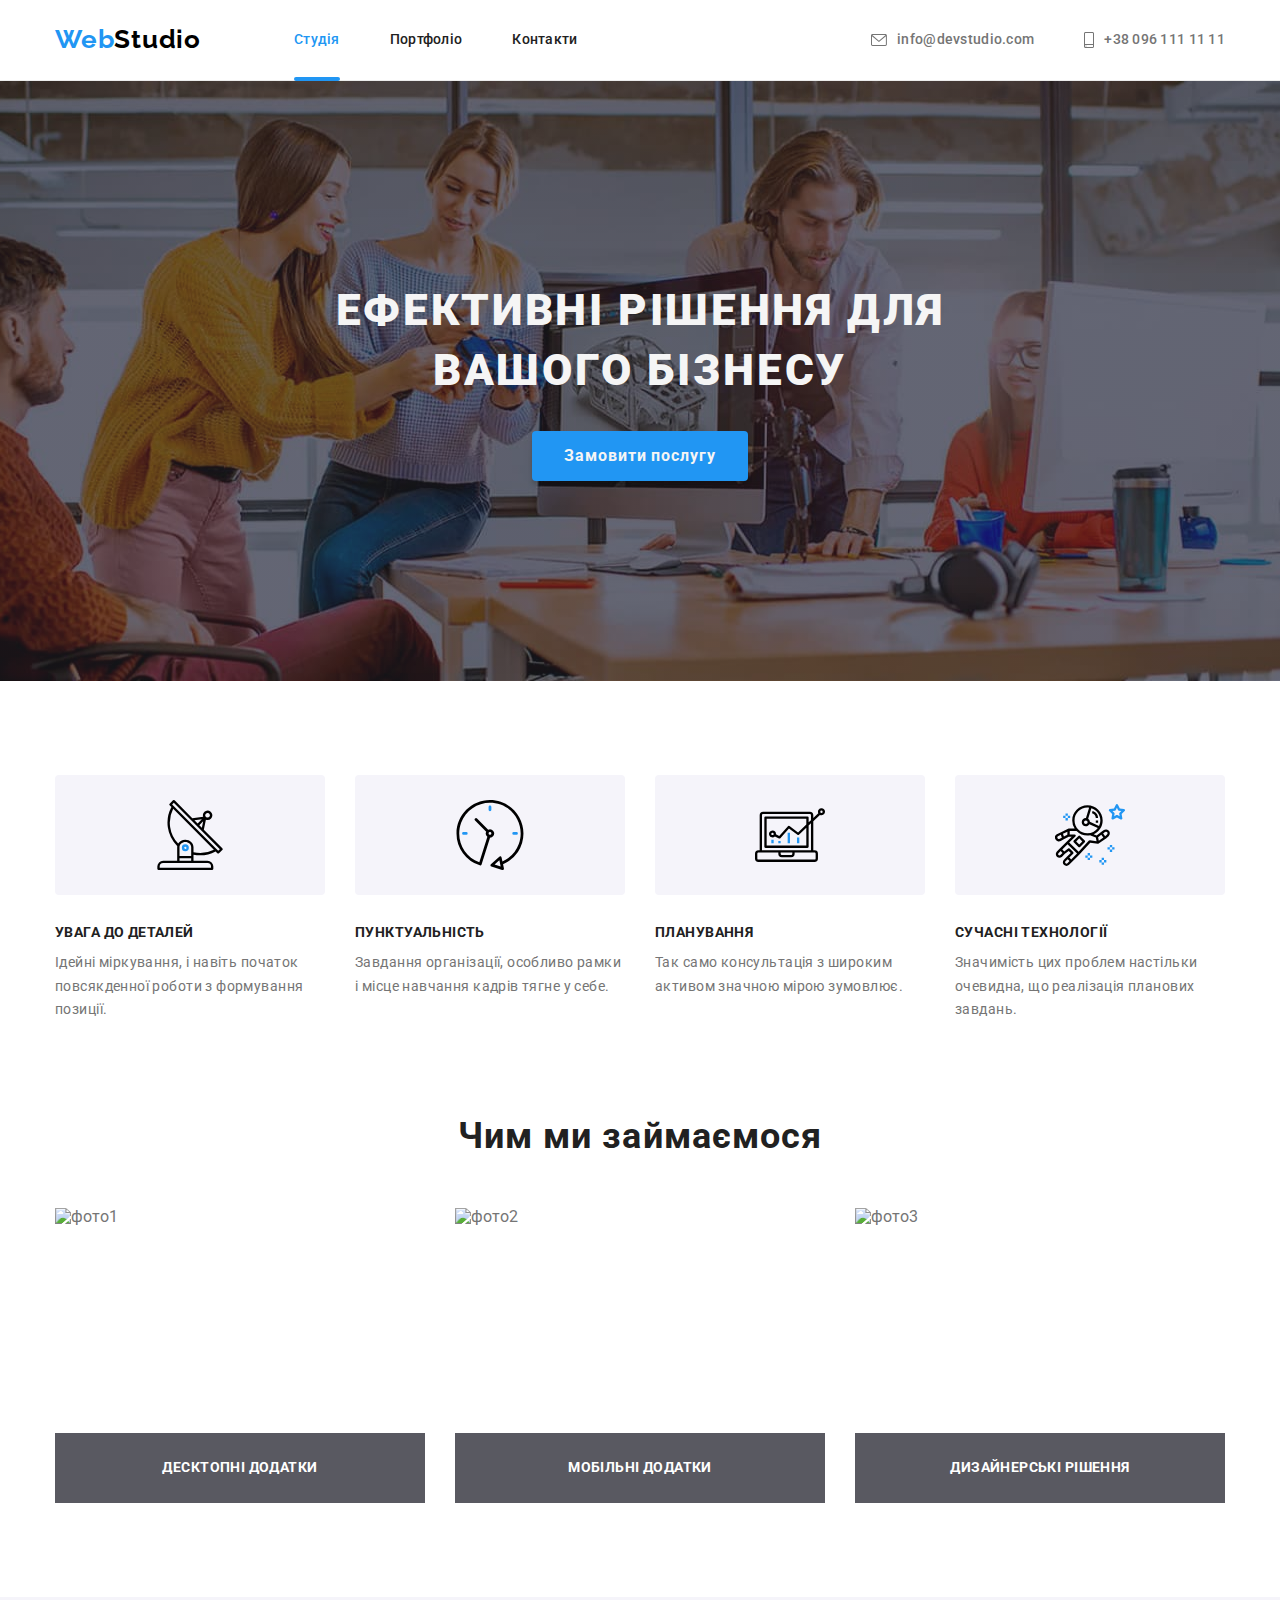
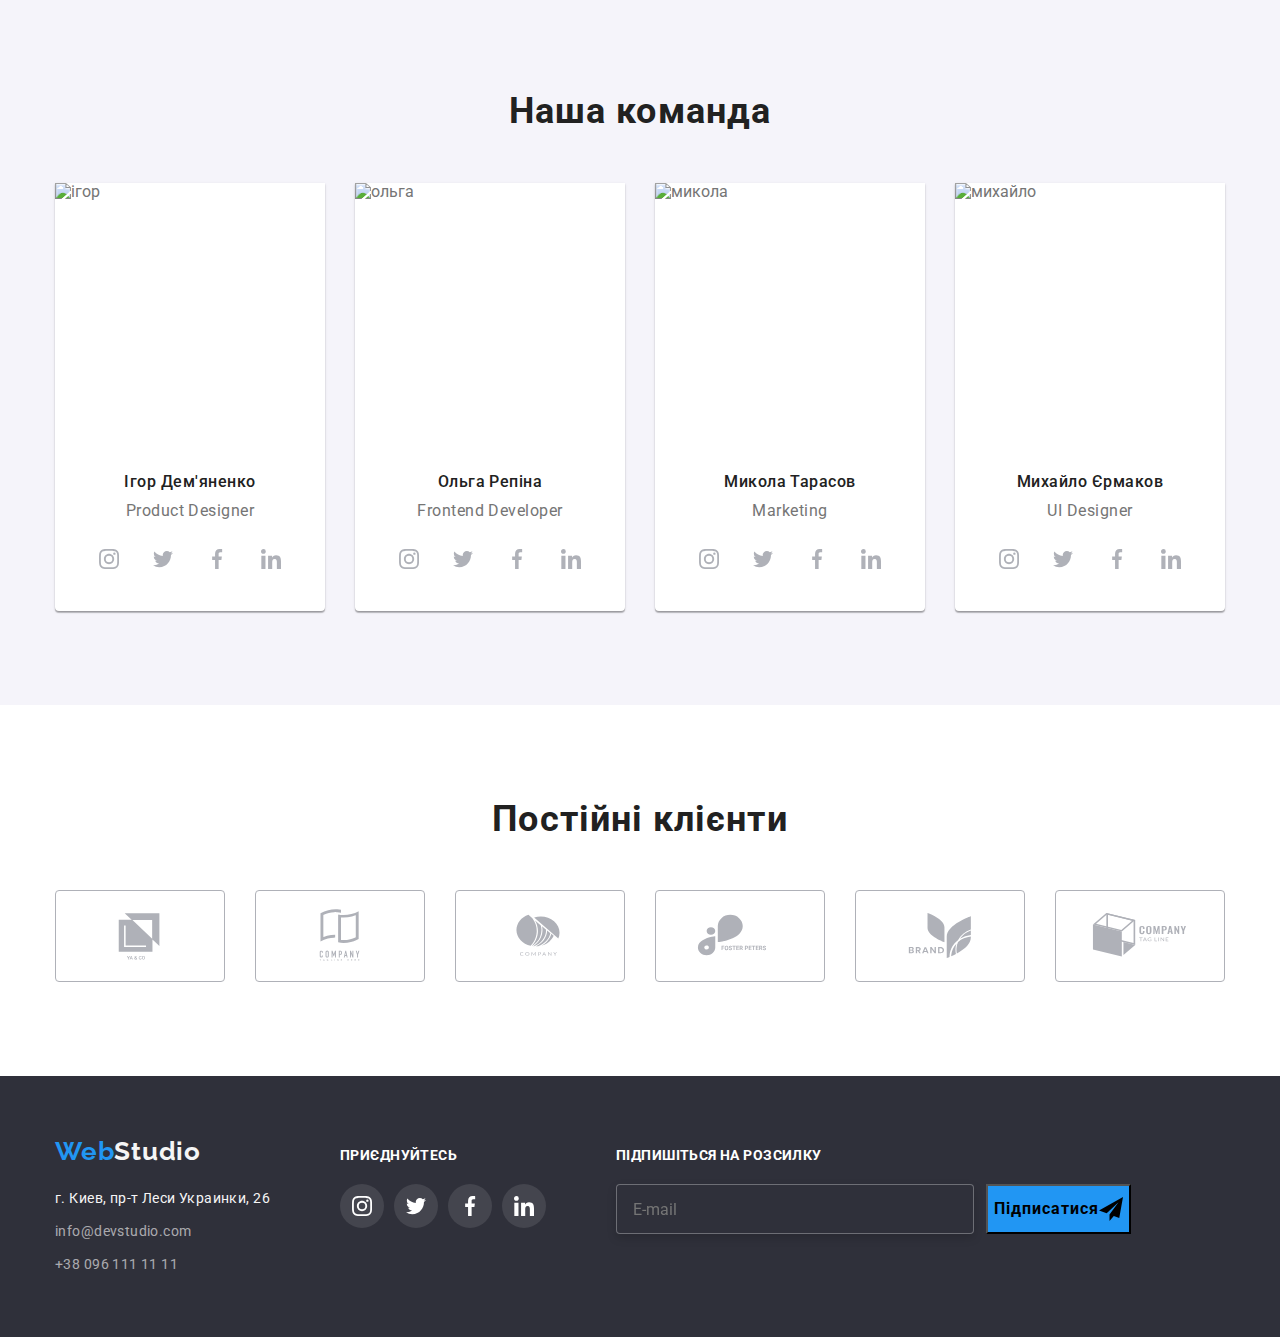
==== commit 9029cb89: "1" ====
--- a/index.html
+++ b/index.html
@@ -50,7 +50,7 @@
         <section class="order">
         <div class="container">
         <h1 class="order-title">Ефективні рішення для вашого бізнесу</h1>
-        <button type="button" class="order-btn">Замовити послугу</button>
+        <button type="button" class="order-btn" data-modal-open>Замовити послугу</button>
         </div>
         </section>
         <section class="section features-content">
@@ -368,6 +368,19 @@
                         </li>
                     </ul>
                 </div>
+                <form class="subscription-form">
+                    <label for="footer-email" class="footer-subscription-text">Підпишіться на розсилку</label>
+                    <div class="footer-subscription">
+                        <input type="email" class="footer-input" name="footer-email"
+                        id="footer-email" placeholder="E-mail">
+                        <button type="button" class="subscription-btn">
+                            Підписатися
+                            <svg class="footer-mail-icon" width="24" height="24">
+                                <use href="./images/icons.svg#icon-send"></use>
+                            </svg>
+                        </button>
+                    </div>
+                </form>
              </div>
         </div>
     </footer>
@@ -375,10 +388,72 @@
         <div class="modal">
             <button type="button" class="modal-close" data-modal-close>
                 <svg class="modal-close-icon" widht="18" height="18">
-                    <use></use>
+                    <use href="./images/icons.svg#icon-close"></use>
                 </svg>
             </button>
+            <p class="modal-title">Залиште свої дані, ми вам передзвонимо</p>
+            <form class="modal-form">
+                <div class="input-field">
+                    <label for="user-name" class="inpute-title">Ім'я</label>
+                    <span class="input-wrap">
+                        <input type="text" class="form-input" name="user-name" id="user-name"/>
+                        <svg class="input-icon" width="18" height="18">
+                        <use href="./images/icons.svg#icon-input-person"></use>
+                        </svg>
+                    </span>
+                </div>
+                <div class="input-field">
+                    <label for="user-tel" class="inpute-title">Телефон</label>
+                    <span class="input-wrap">
+                      <input type="tel" class="form-input" name="user-tel" id="user-tel" />
+                      <svg class="input-icon" width="18" height="18">
+                        <use href="./images/icons.svg#icon-input-phone"></use>
+                      </svg>
+                    </span>
+                  </div>
+                  <div class="input-field">
+                    <label for="user-mail" class="inpute-title">Пошта</label>
+                    <span class="input-wrap">
+                      <input type="email" class="form-input" name="user-mail" id="user-mail" />
+                      <svg class="input-icon" width="18" height="18">
+                        <use href="./images/icons.svg#icon-input-email"></use>
+                      </svg>
+                    </span>
+                  </div>
+                  <div class="comment-field">
+                    <label for="user-comment" class="inpute-title">Коментар</label>
+                    <textarea
+                      name="user-comment"
+                      id="user-comment"
+                      cols="30"
+                      rows="10"
+                      class="modal-text"
+                      placeholder="Введіть текст"
+                    ></textarea>
+                  </div>
+                  <div class="checkbox-field">
+                    <input
+                      type="checkbox"
+                      name="user-policy"
+                      value="true"
+                      class="input-check visually-hidden"
+                      id="user-policy"/>
+                    <label for="user-policy" class="check-text">
+                        <span class="check-icon">
+                            <svg class="icon-check" width="16" height="15">
+                                <use href="./images/icons.svg#icon-check"></use>
+                            </svg>
+                        </span>
+                        <span>
+                            Погоджуюся з розсилкою та приймаю
+                            <a href="" class="check-text-link">Умови договору</a>
+                        </span>
+            </label>
+                  </div>
+                  <button type="submit" class="check-btn">Відправити</button>     
+            </form>
         </div>
     </div>
+    <script src="./js/modal.js"></script>
 </body>
 </html>--- a/css/styles.css
+++ b/css/styles.css
@@ -481,6 +481,46 @@
 .footer-soc-list {
     display: flex;
     column-gap: 10px;
+}
+.subscription-form {
+    display: block;
+    align-items: col;
+}
+.footer-subscription {
+    display: flex;
+    gap: 12px;
+}
+.footer-subscription-text {
+    font-weight: 700;
+    font-size: 14px;
+    line-height: 1.14;
+    letter-spacing: 0.03em;
+    text-transform: uppercase;
+    color: var(--primary-white-color);
+    display: block;
+    margin-bottom: 20px;
+}
+.footer-input {
+    padding: 15px 16px;
+    min-width: 358px;
+    height: 50px;
+    background-color: #2F303A;
+    border: 1px solid rgba(255, 255, 255, 0.3);
+    filter: drop-shadow(0px 4px 4px rgba(0, 0, 0, 0.15));
+    border-radius: 4px;
+}
+.subscription-btn {
+    max-width: 200px;
+    height: 50px;
+    font-weight: 700;
+    font-size: 16px;
+    line-height: 1.88;  
+    background-color: var(--accent-color);
+    color: var();
+    display: flex;
+    align-items: center;
+    justify-content: center;
+    letter-spacing: 0.06em;
 }
 .portfolio {
     display: flex;
@@ -600,6 +640,7 @@
     font-size: 16px;
     line-height: 1.87;
     letter-spacing: 0.03em;
+    color: var(--primary-text-color);
 }
 .backdrop {
     position: fixed;
@@ -636,6 +677,7 @@
     background-color: transparent;
     border: 1px solid rgba(0, 0, 0, 0.1);
     border-radius: 50%;
+    padding: 0;
 }
 .is-hidden {
     opacity: 0;
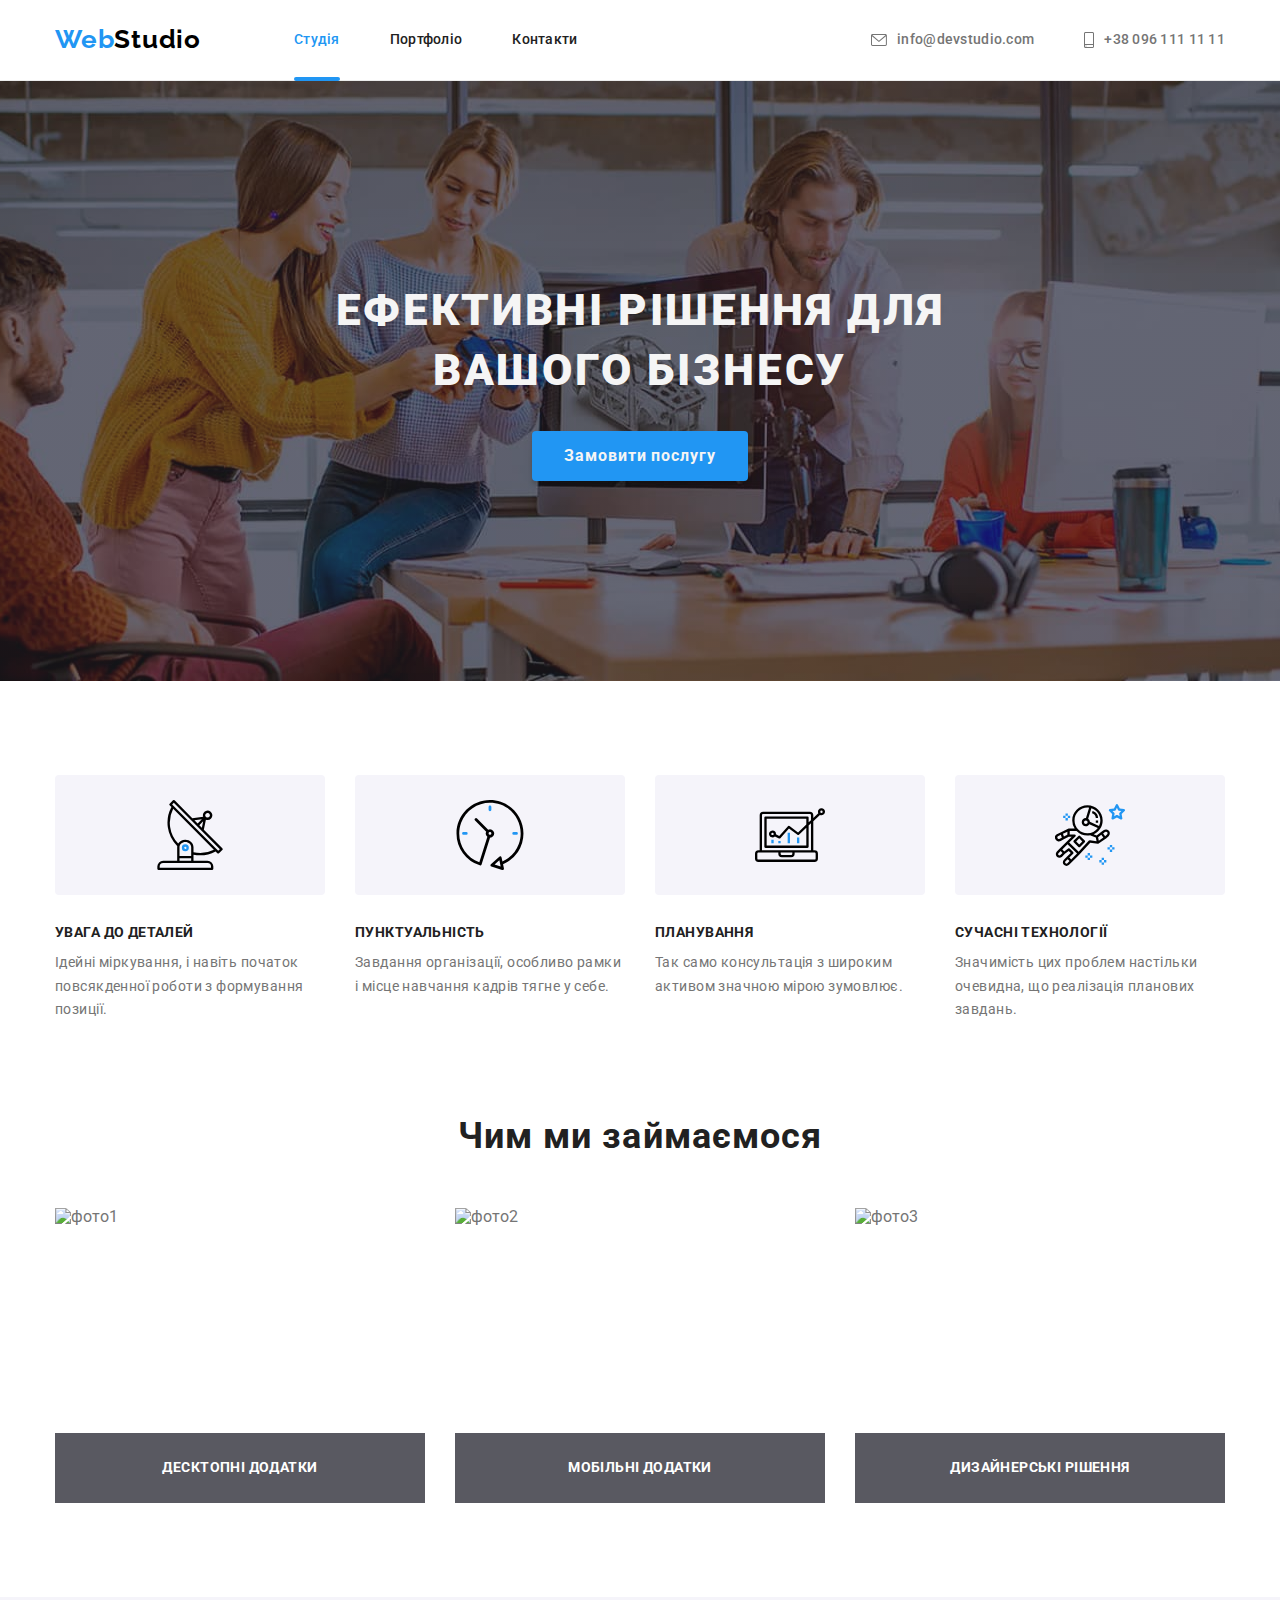
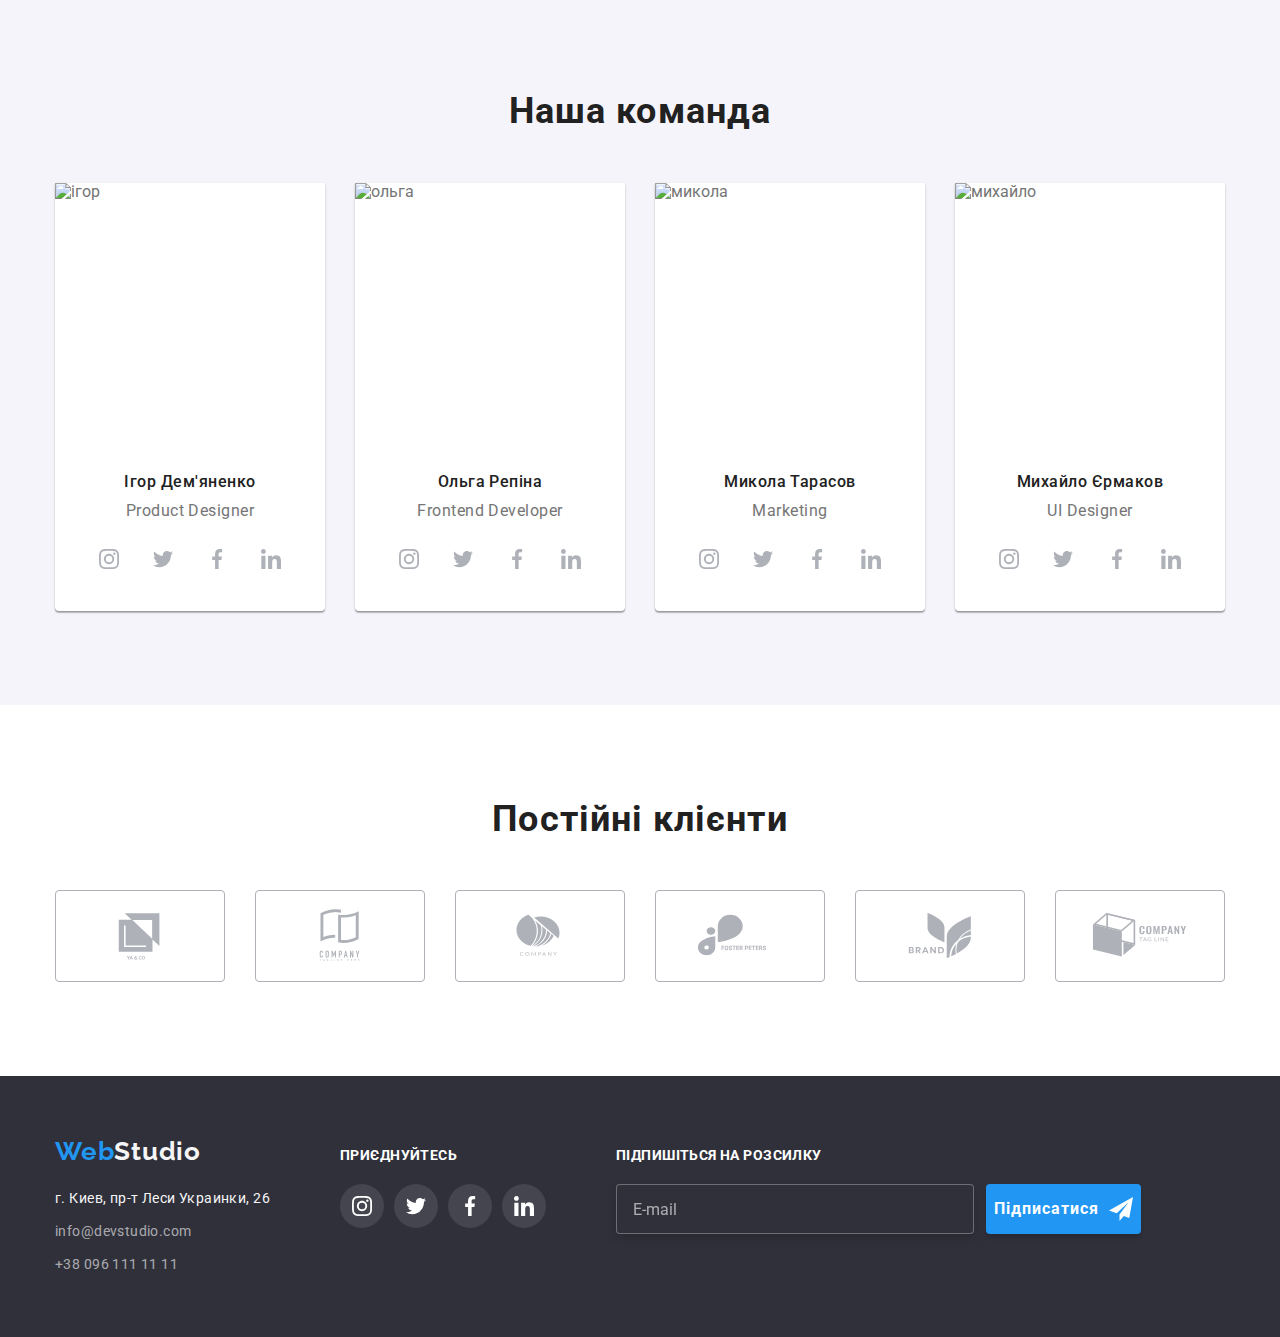
==== commit c4339dd5: "1" ====
--- a/index.html
+++ b/index.html
@@ -387,7 +387,7 @@
     <div class="backdrop is-hidden" data-modal>
         <div class="modal">
             <button type="button" class="modal-close" data-modal-close>
-                <svg class="modal-close-icon" widht="18" height="18">
+                <svg class="modal-close-icon" width="18" height="18">
                     <use href="./images/icons.svg#icon-close"></use>
                 </svg>
             </button>
--- a/css/styles.css
+++ b/css/styles.css
@@ -516,11 +516,27 @@
     font-size: 16px;
     line-height: 1.88;  
     background-color: var(--accent-color);
-    color: var();
+    color: var(--primary-white-color);
     display: flex;
     align-items: center;
     justify-content: center;
     letter-spacing: 0.06em;
+    border-color: transparent;
+    box-shadow: 0px 4px 4px rgba(0, 0, 0, 0.15);
+    border-radius: 4px;
+    cursor: pointer;
+    transition: background-color 250ms cubic-bezier(0.4, 0, 0.2, 1);
+}
+.subscription-btn:hover,
+.subscription-btn:focus {
+    background-color: #188CE8;
+}
+.footer-mail-icon {
+    fill: currentColor;
+    margin-left: 10px;
+}
+.footer-input::placeholder {
+    color: #FFFFFF99;
 }
 .portfolio {
     display: flex;
@@ -654,6 +670,7 @@
     position: absolute;
     width: 530px;
     min-height: 580px;
+    padding: 40px;
     background-color: #FFFFFF;
     box-shadow: 0px 1px 3px rgba(0, 0, 0, 0.12), 0px 1px 1px rgba(0, 0, 0, 0.14), 0px 2px 1px rgba(0, 0, 0, 0.2);
     border-radius: 4px;
@@ -695,3 +712,153 @@
 .modal-close:focus .modal-close-icon {
     fill: var(--accent-color);
 }
+.modal-title {
+    margin-bottom: 12px;
+    font-weight: 700;
+    font-size: 20px;
+    line-height: 1.15;
+    text-align: center;
+    letter-spacing: 0.03em;
+    color: var(--title-text-color);
+}
+.modal-form {
+    display: flex;
+    flex-direction: column;
+}
+.form-input {
+    width: 100%;
+    height: 40px;
+    border: 1px solid rgba(33, 33, 33, 0.2);
+    border-radius: 4px;
+    padding: 12px 42px;
+    transition: border-color 250ms cubic-bezier(0.4, 0, 0.2, 1);
+    cursor: pointer;
+}
+.form-input:hover,
+.form-input:focus {
+    border-color: var(--accent-color);
+}
+.input-field {
+    margin-top: 4px;
+    margin-bottom: 10px;
+    cursor: pointer;
+}
+.comment-field {
+    margin-bottom: 20px;
+}
+.inpute-title {
+    font-weight: 400;
+    font-size: 12px;
+    line-height: 1.67;
+    letter-spacing: 0.01em;
+    color: var(--primary-text-color);
+    display: block;
+    margin-bottom: 4px;
+}
+.modal-text {
+    width: 100%;
+    height: 120px;
+    padding: 12px 16px;
+    border: 1px solid rgba(33, 33, 33, 0.2);
+    border-radius: 4px;
+    resize: none;
+    padding-left: 15px;
+    transition: border-color 250ms cubic-bezier(0.4, 0, 0.2, 1);
+    display: block;
+}
+.modal-text::placeholder {
+    font-weight: 400;
+    font-size: 12px;
+    line-height: 14px;
+    letter-spacing: 0.01em;
+    color: rgba(117, 117, 117, 0.5);
+}
+.modal-text:focus {
+    border-color: var(--accent-color);
+}
+.input-wrap {
+    display: block;
+    position: relative;
+}
+.input-icon {
+    position: absolute;
+    top: 50%;
+    transform: translateY(-50%);
+    left: 12px;
+    display: inline-block;
+    transition: fill 250ms cubic-bezier(0.4, 0, 0.2, 1);
+}
+.form-input:focus+.input-icon {
+    fill: #2196F3;
+}
+.checkbox-field {
+    margin-bottom: 30px;
+}
+.check-text {
+    font-weight: 400;
+    font-size: 14px;
+    line-height: 1.71;
+    letter-spacing: 0.03em;
+    color: var(--primary-text-color);
+    display: flex;
+    align-items: center;
+    justify-content: center;
+}
+.check-text-link {
+    color: var(--accent-color);
+    text-decoration: underline;
+}
+.check-icon {
+    width: 16px;
+    height: 15px;
+    border: 2px solid #212121;
+    border-radius: 3px;
+    display: flex;
+    align-items: center;
+    justify-content: center;
+    margin-right: 7px;
+    transition: background-color 250ms cubic-bezier(0.4, 0, 0.2, 1), 
+    border-color 250ms cubic-bezier(0.4, 0, 0.2, 1);
+}
+.icon-check {
+    fill: transparent;
+}
+.input-check:checked+.check-text .check-icon {
+    background-color: var(--accent-color);
+    border: none;
+}
+.input-check:checked+.check-text .icon-check {
+    fill: #FFFFFF;
+}
+.input-check:focus+.check-text .check-icon {
+    border-color: var(--accent-color);
+}
+.check-btn {
+    
+    height: 50px;
+    min-width: 200px;
+    max-width: 100%;
+    padding: 0 32px;
+    overflow: hidden;
+    display: flex;
+    justify-content: center;
+    align-items: center;
+    font-family: inherit;
+    font-weight: 700;
+    font-size: 16px;
+    line-height: 1.88;
+    letter-spacing: 0.06em;
+    color: var(--primary-white-color);
+    background-color: var(--accent-color);
+    border-color: transparent;
+    border-radius: 4px;
+    box-shadow: 0px 4px 4px rgb(0 0 0 / 15%);
+    cursor: pointer;
+    align-self: center;
+    transition: background-color 250ms cubic-bezier(0.4, 0, 0.2, 1);
+}
+.check-btn:hover,
+.check-btn:focus {
+    background-color: #188CE8;
+}
+
